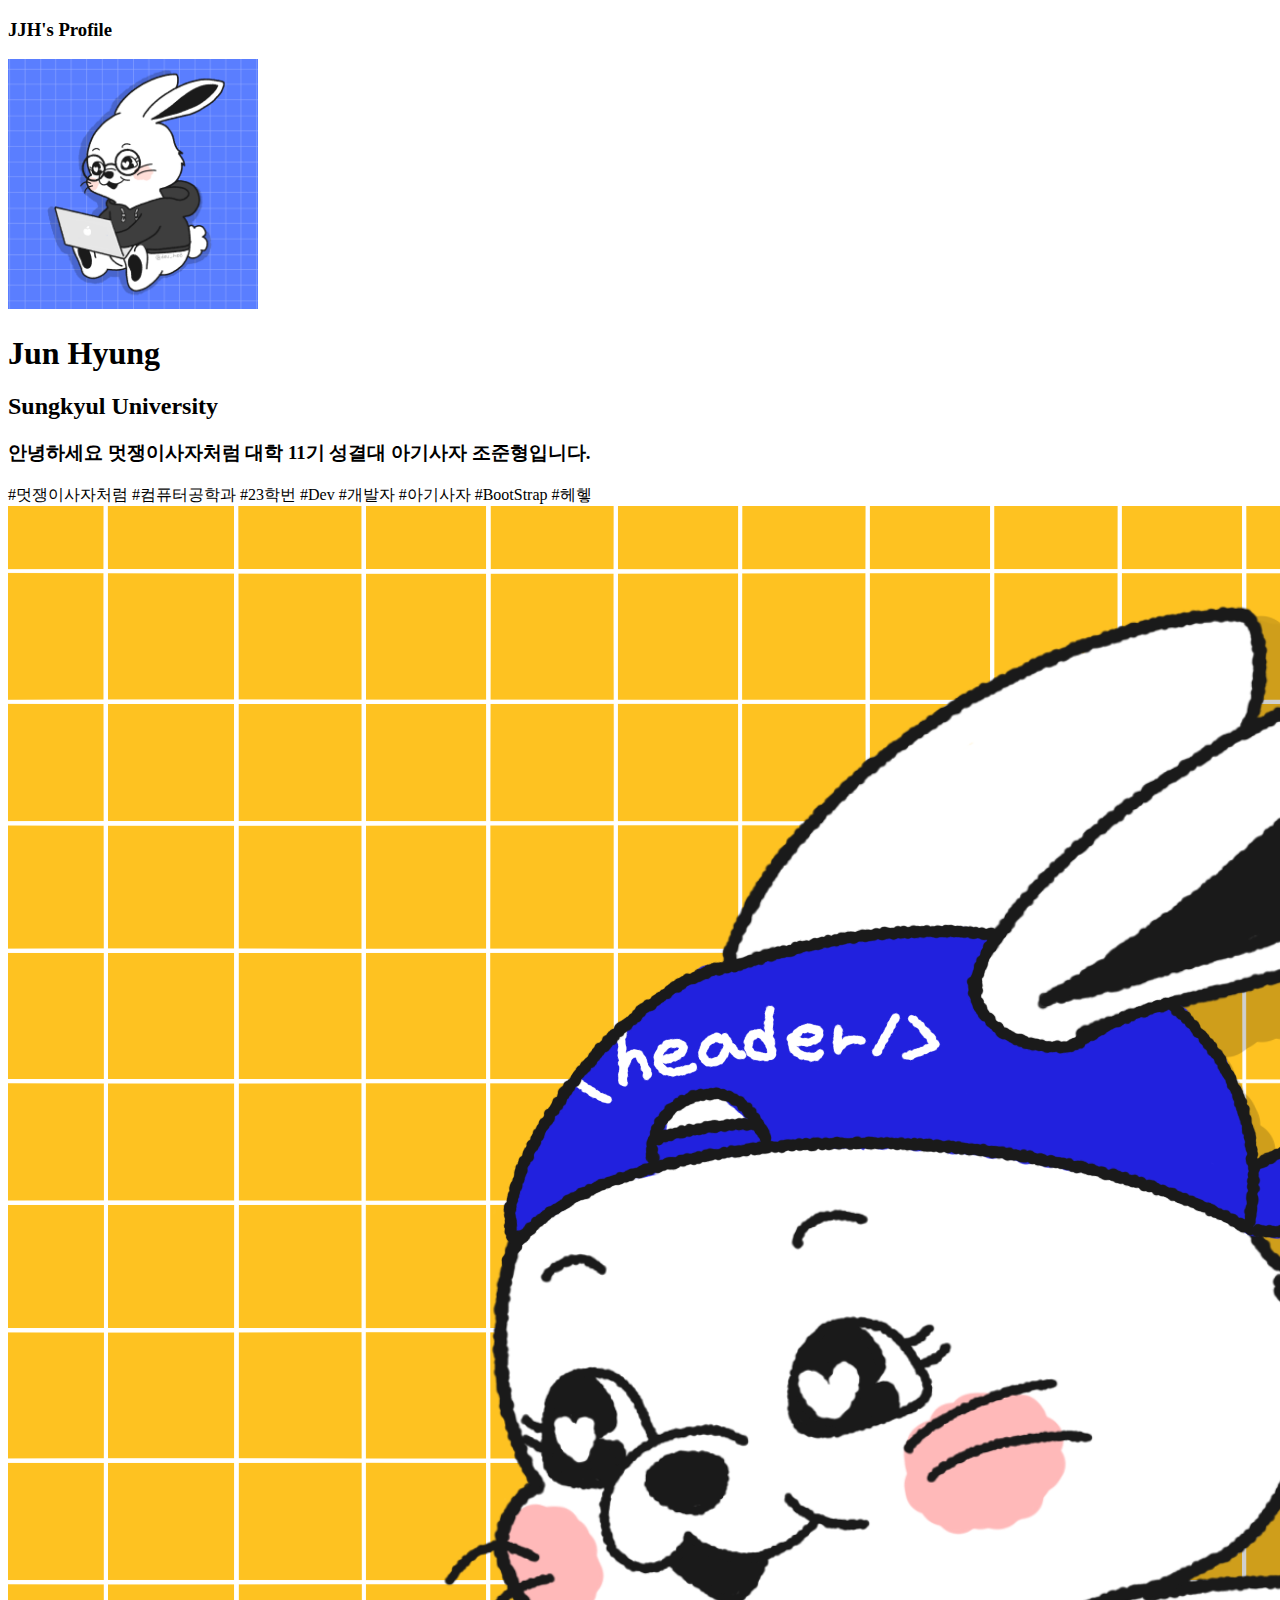
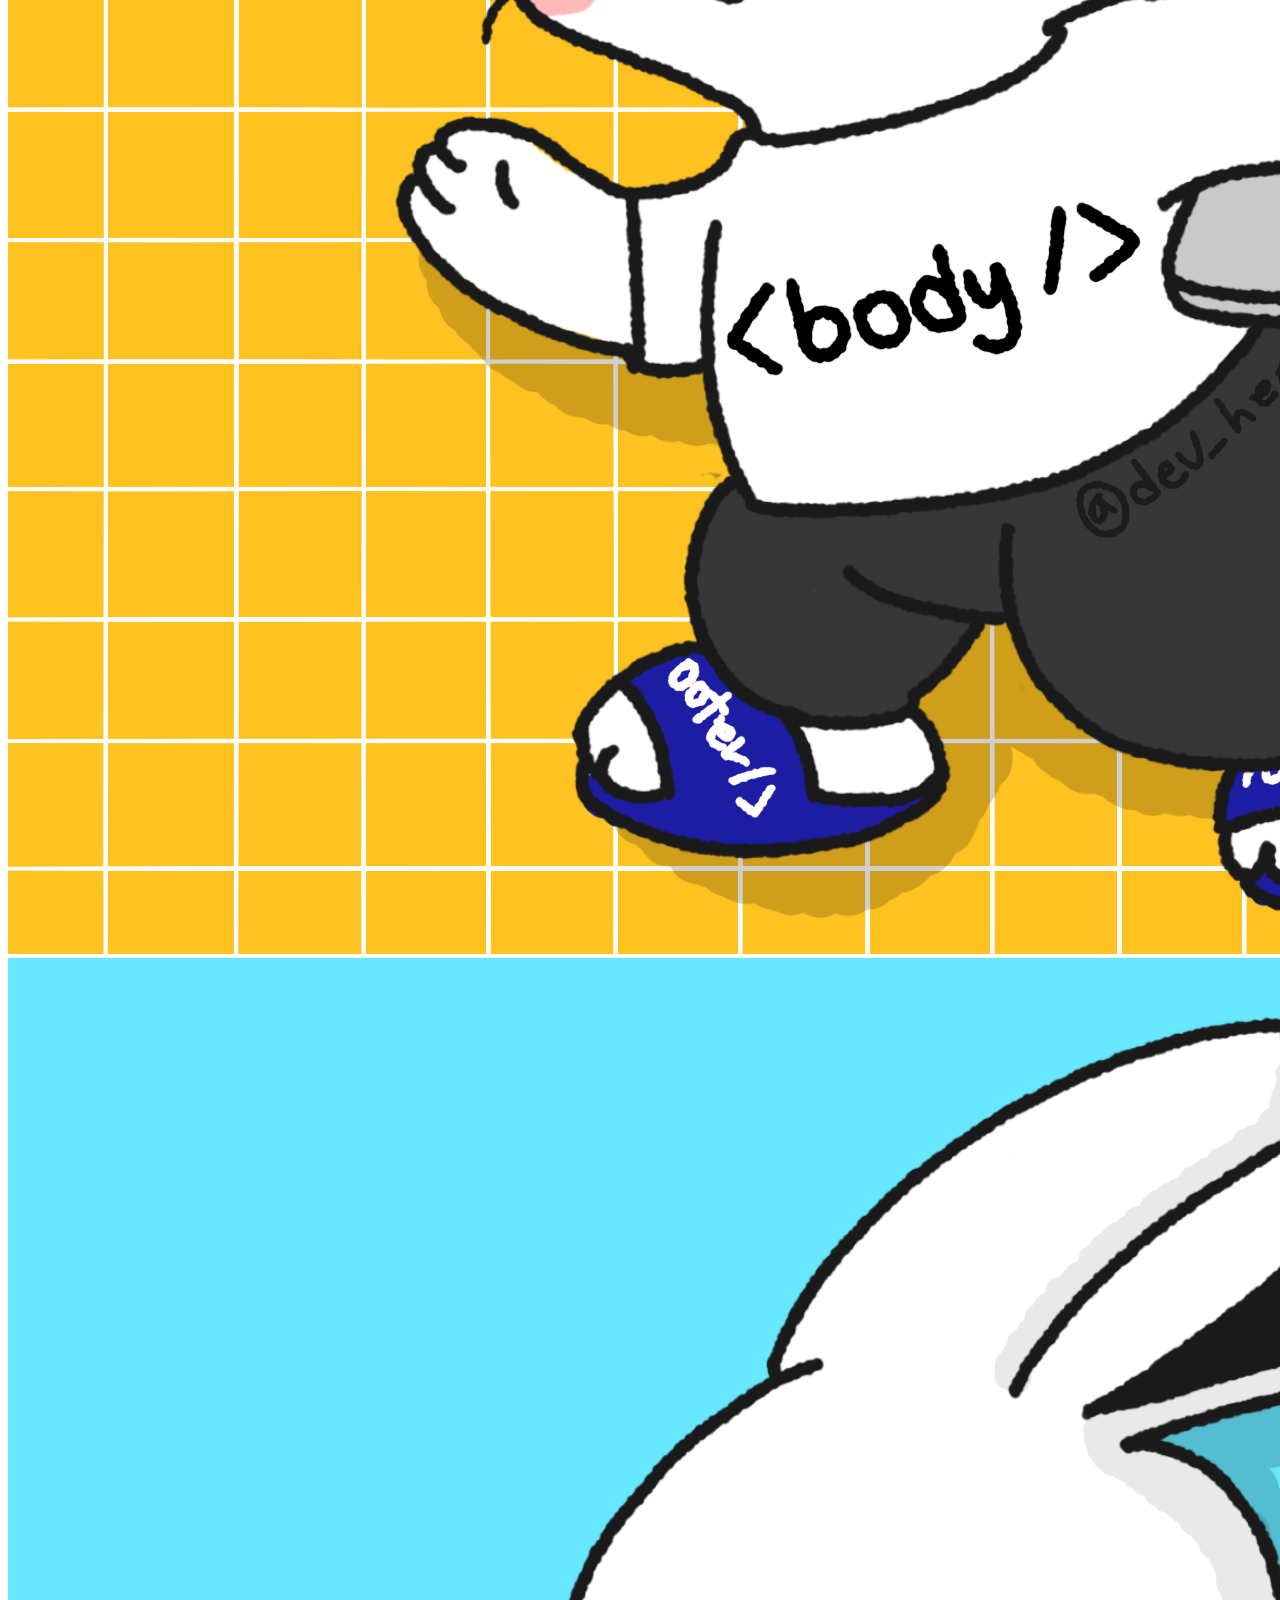
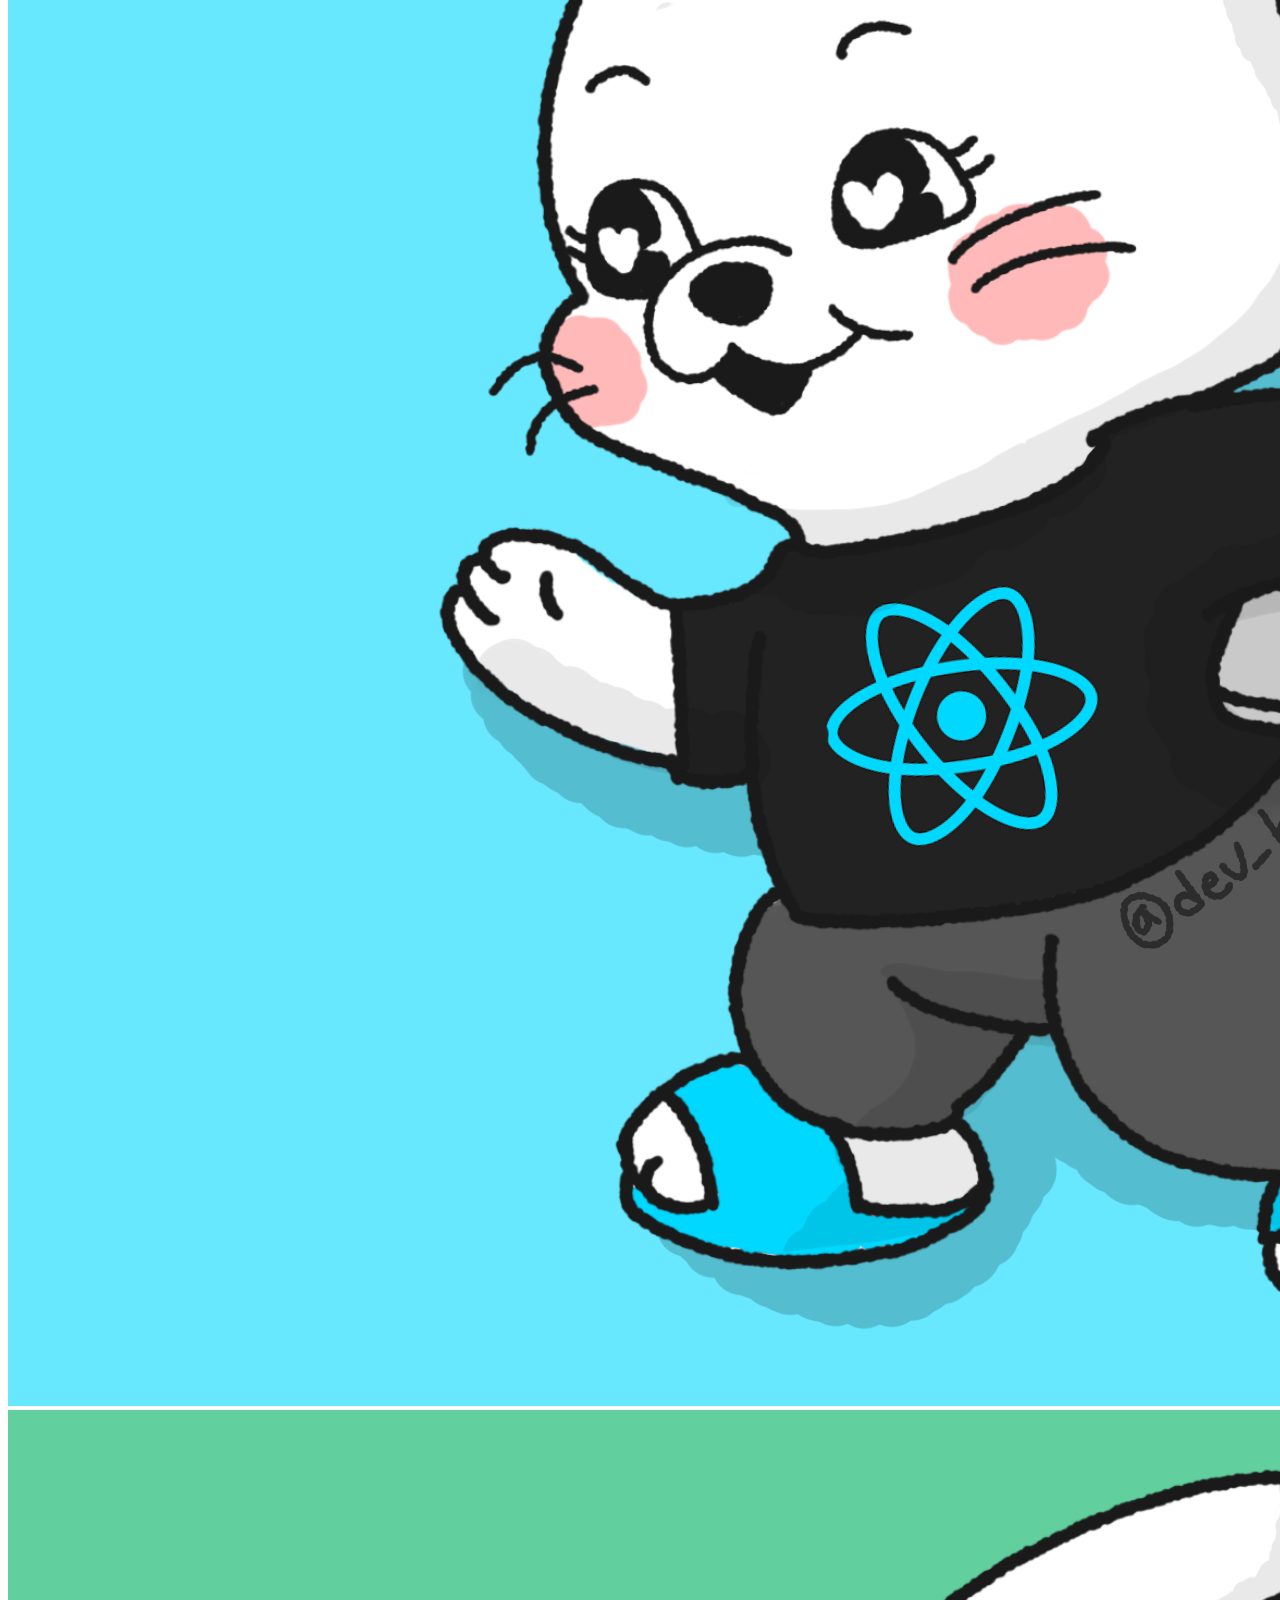
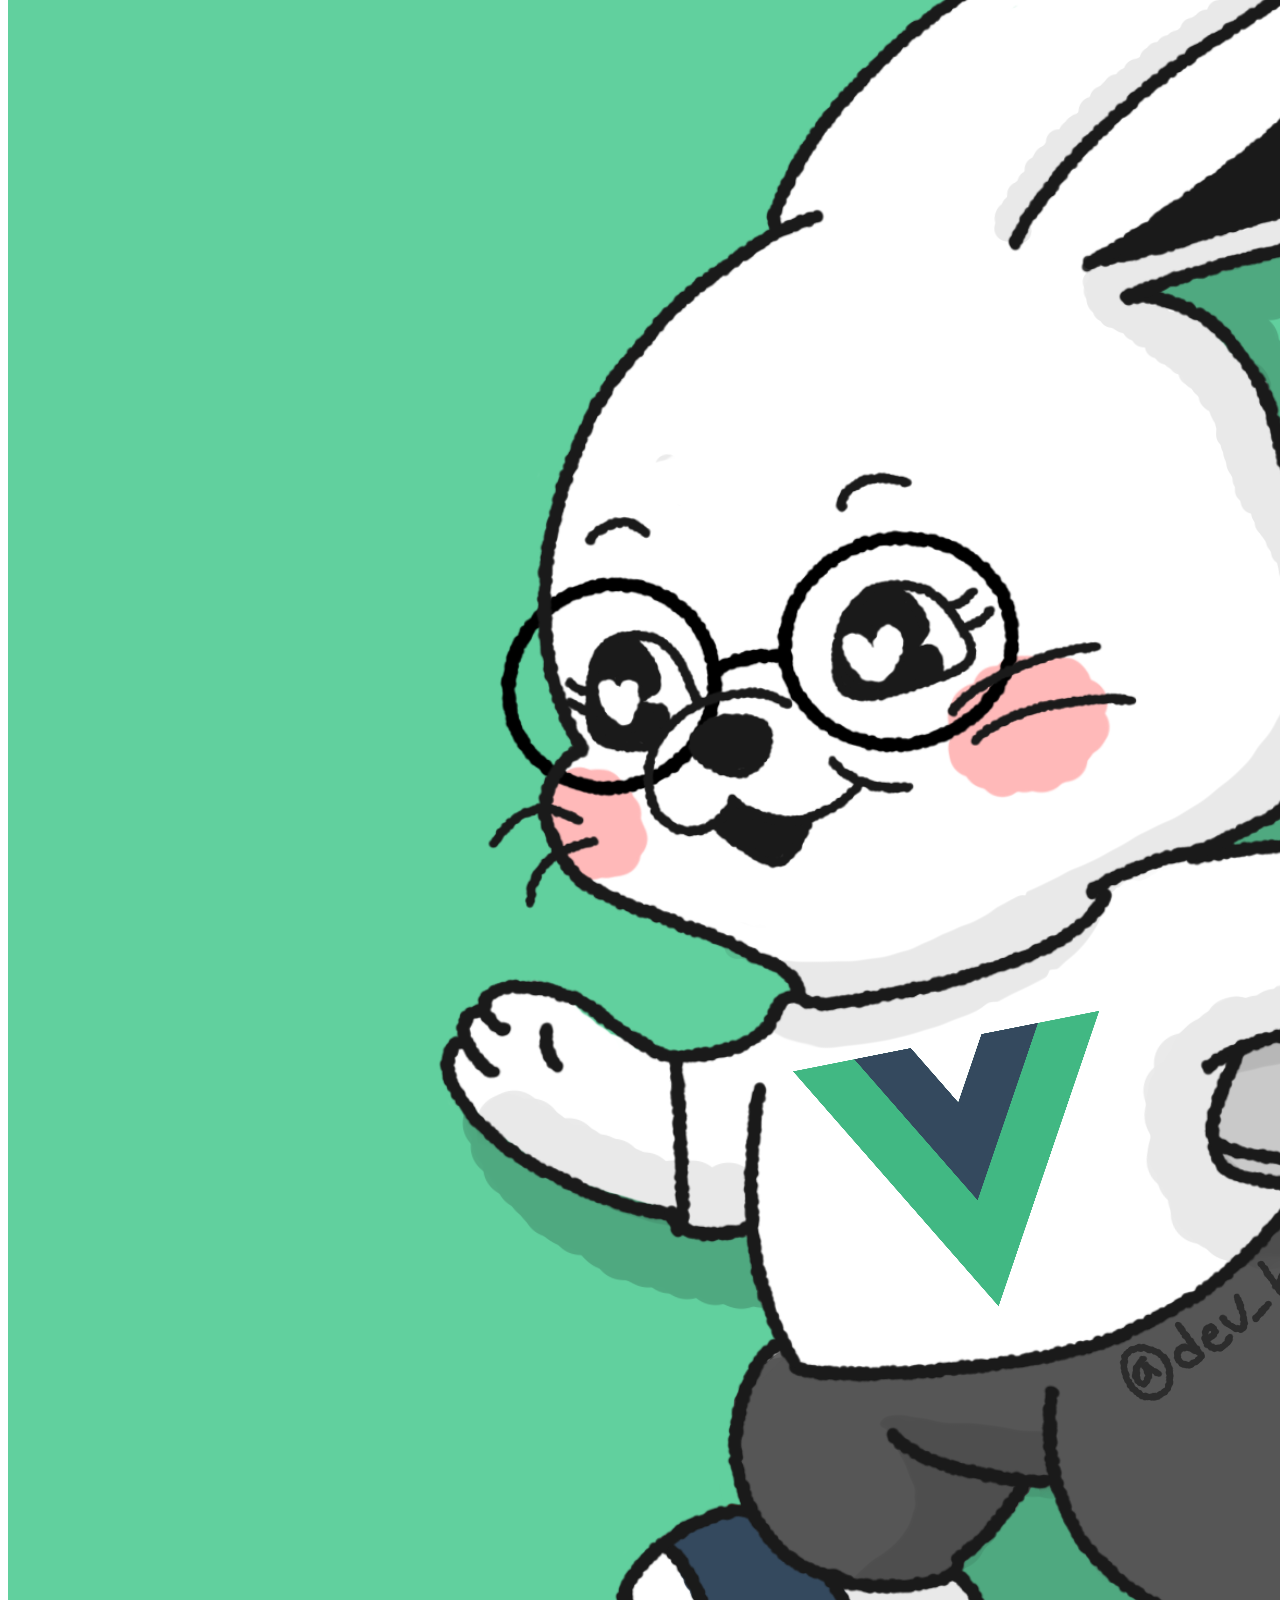
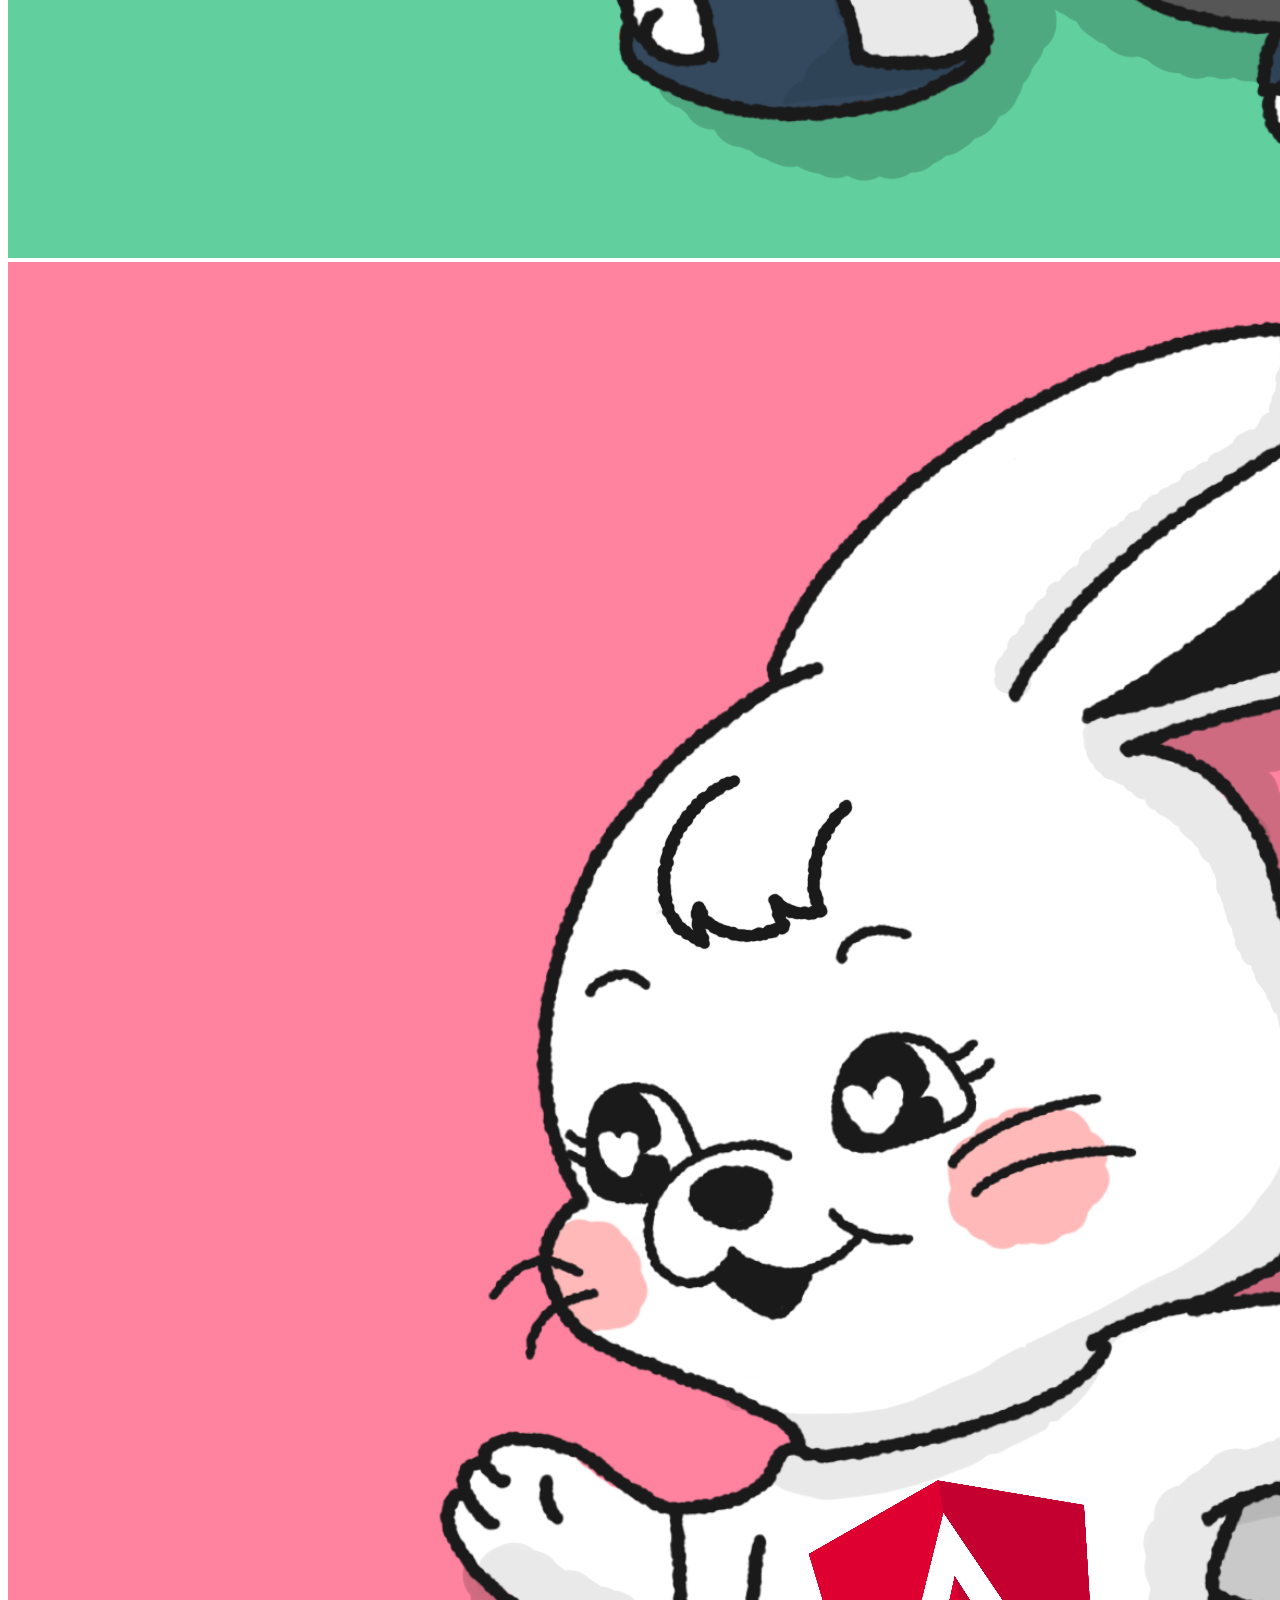
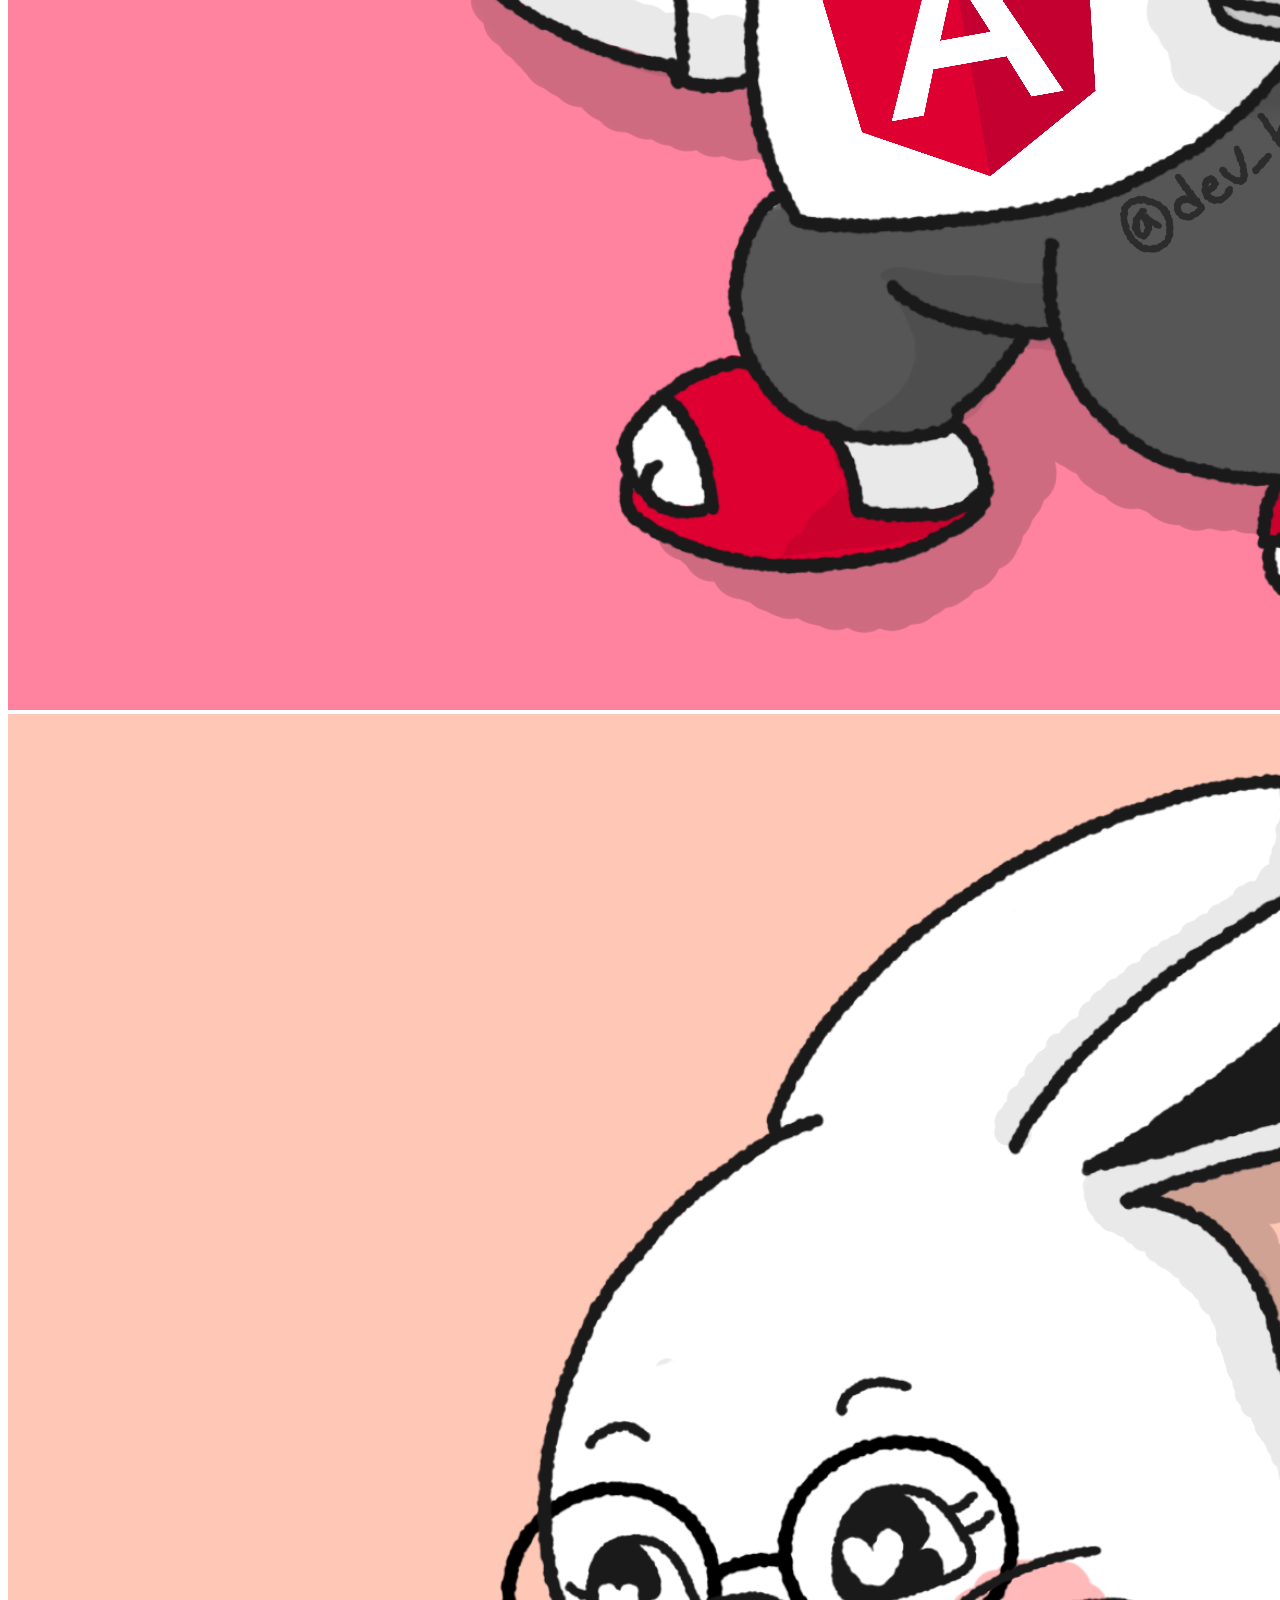
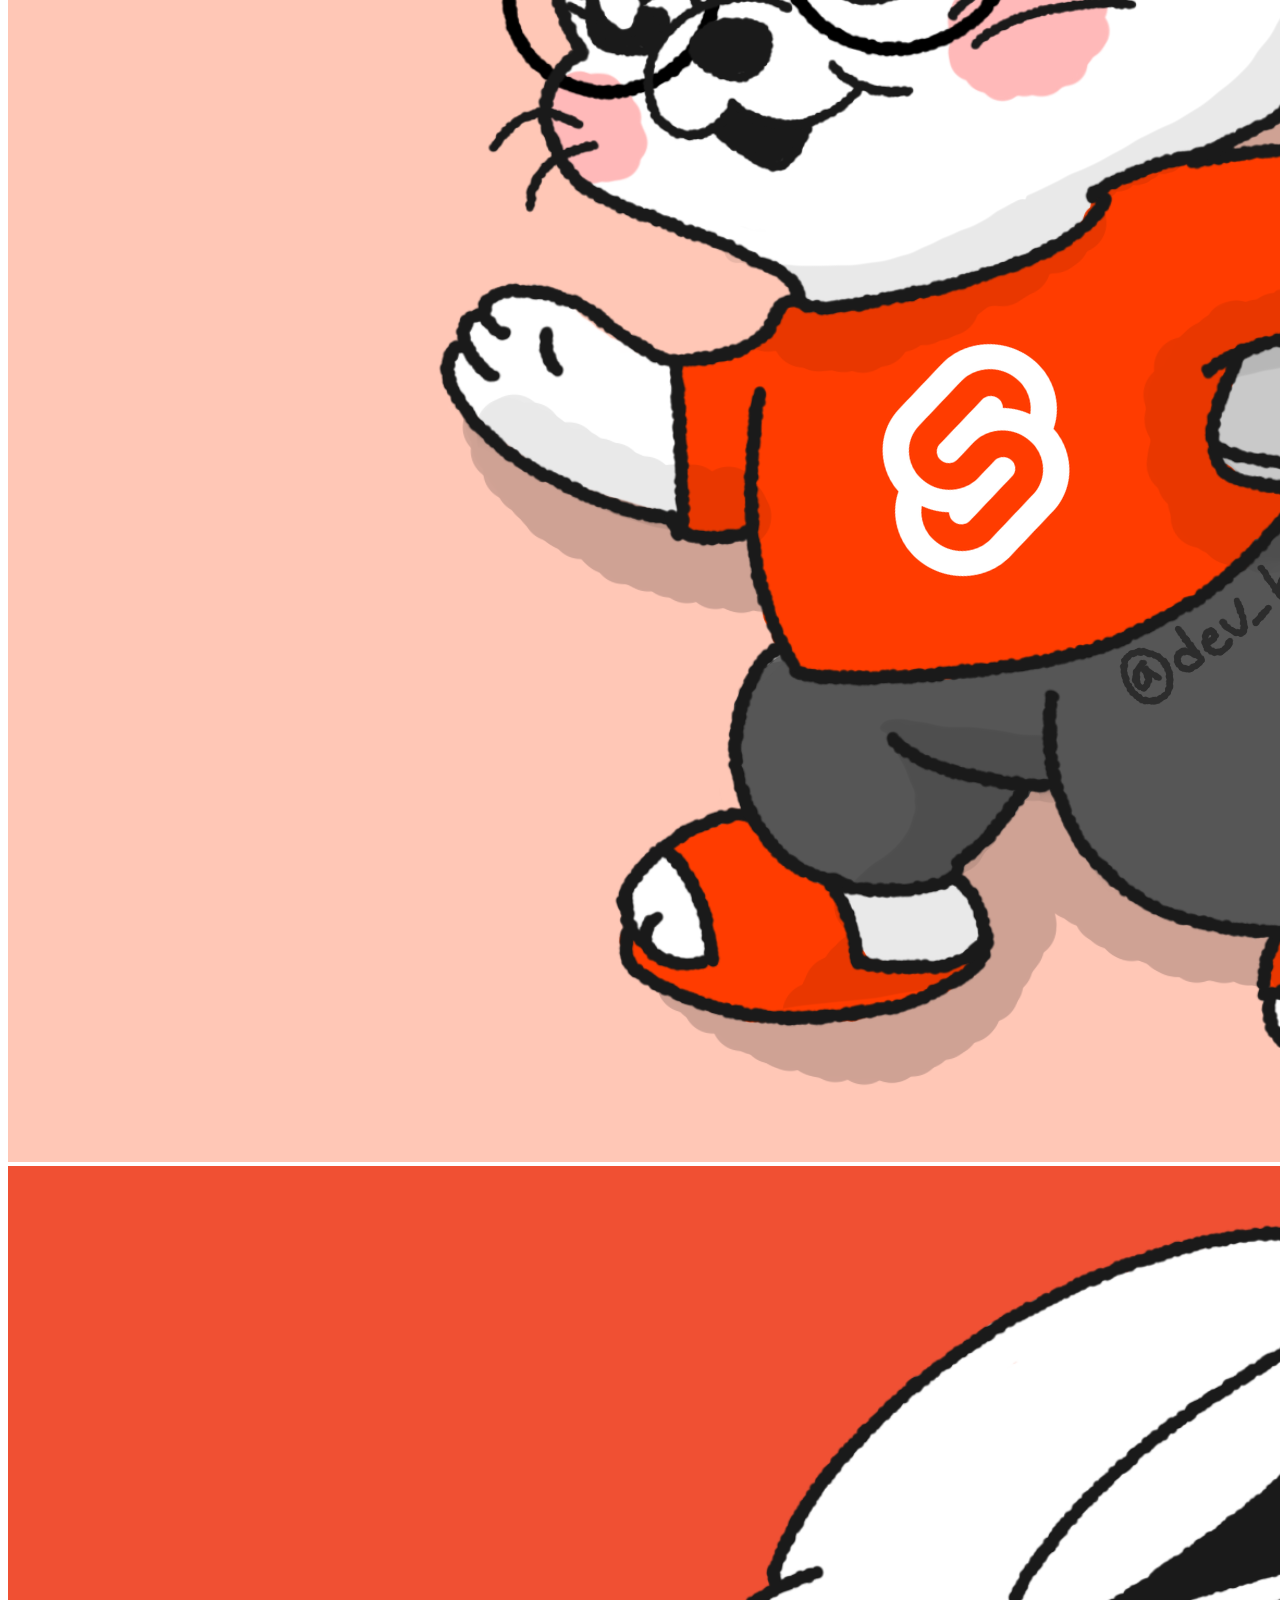
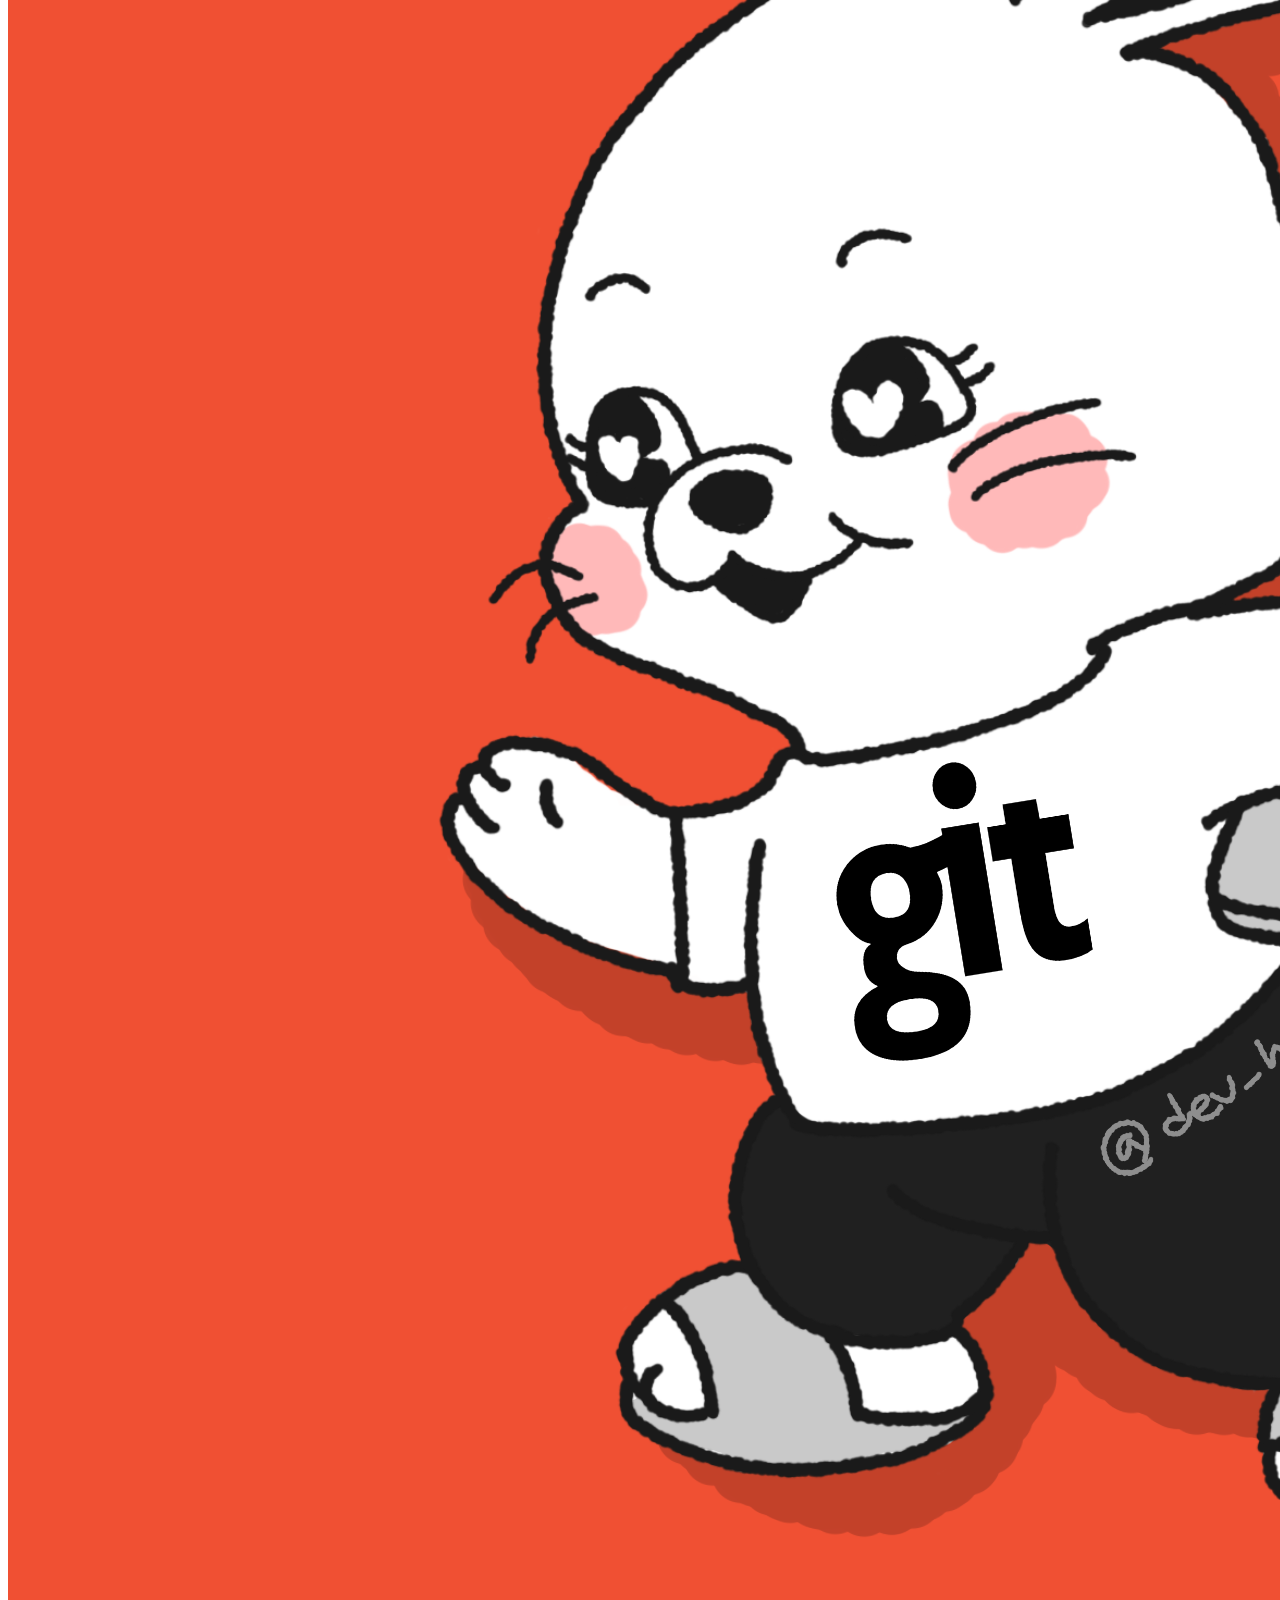
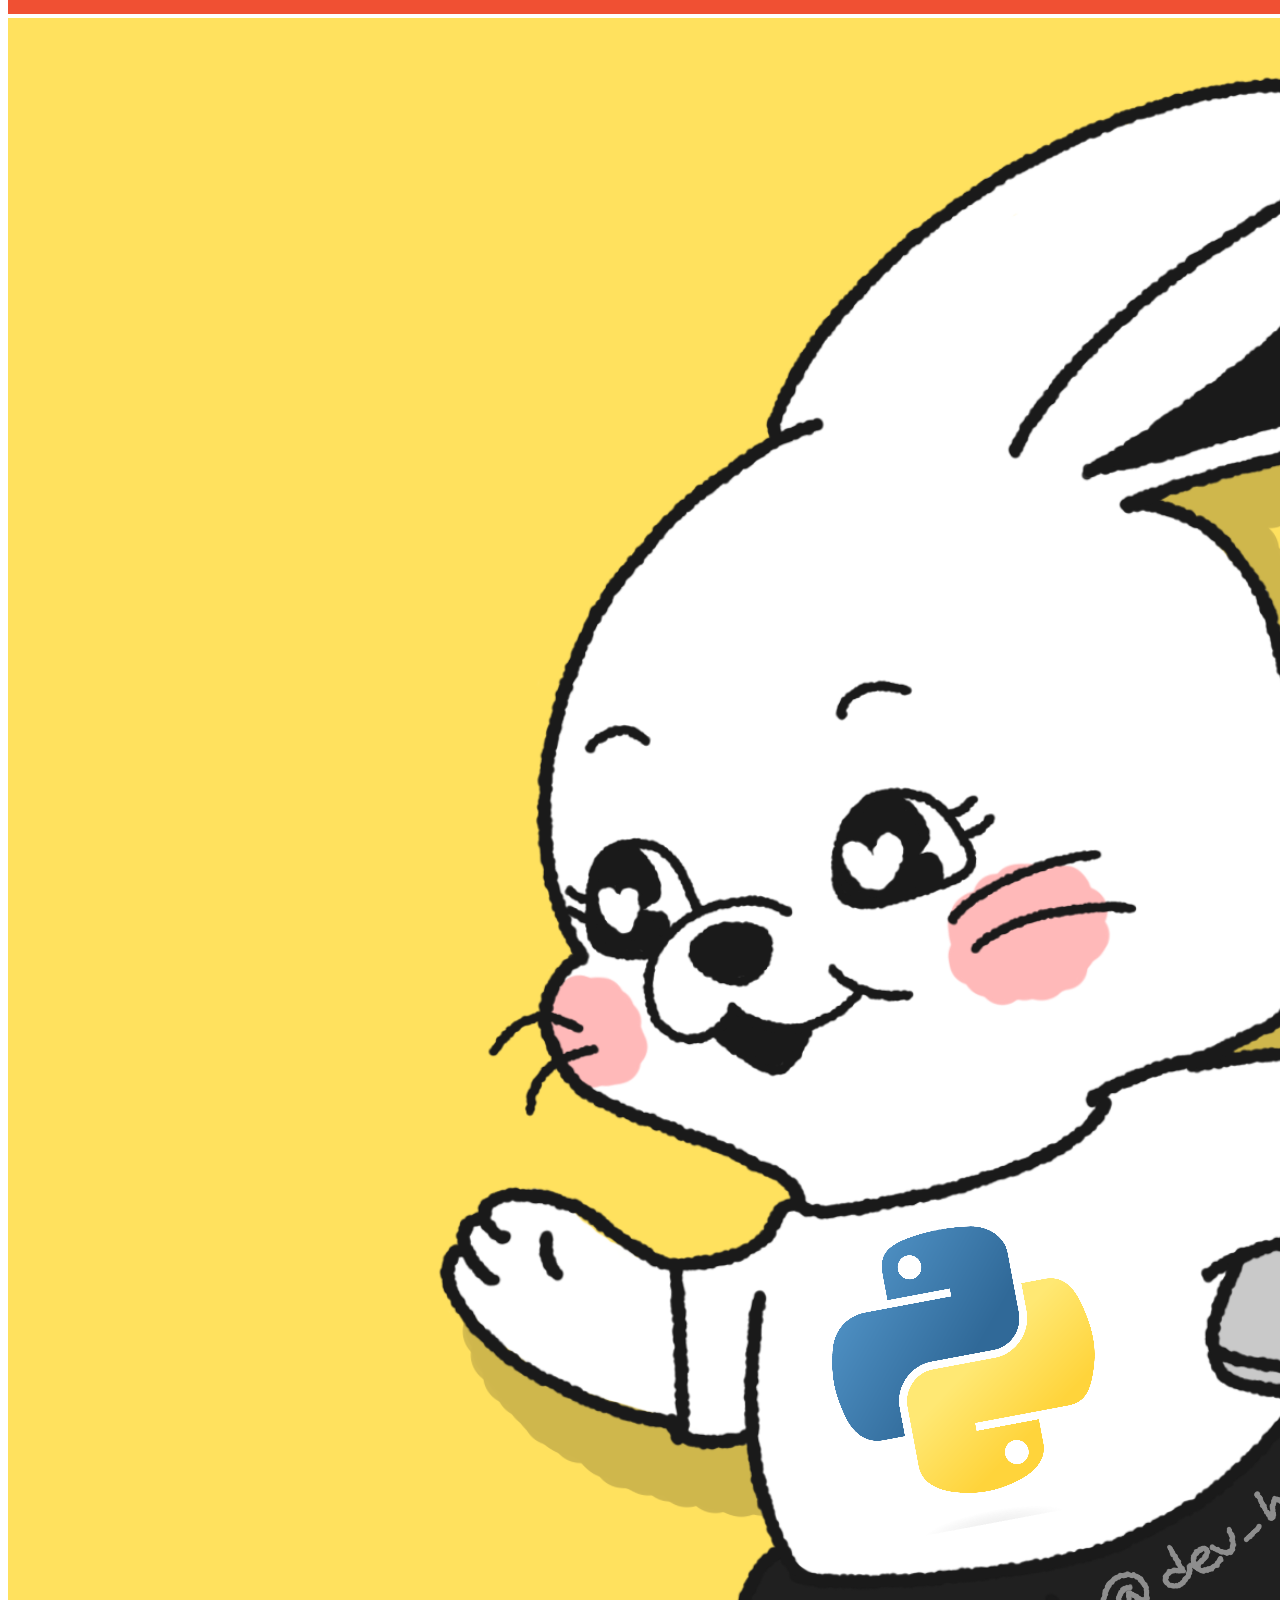
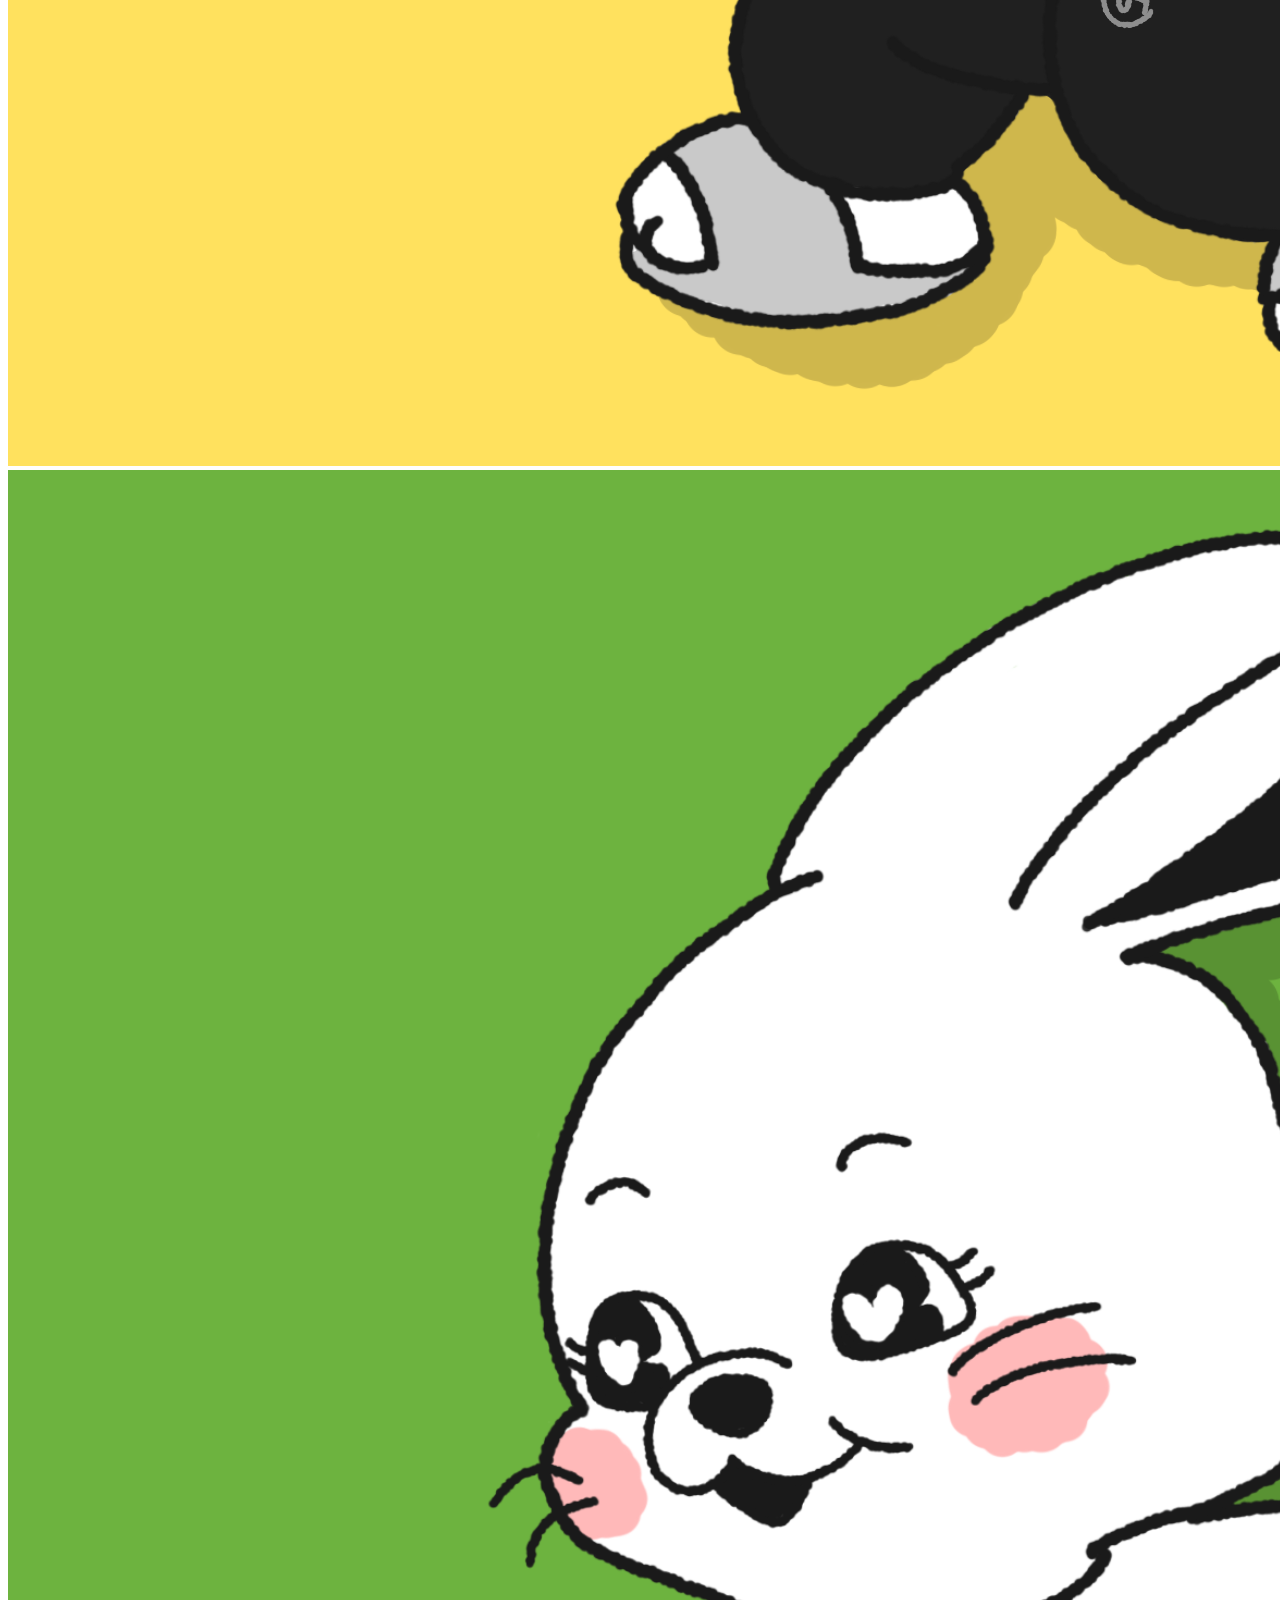
==== bootstrap/index.html @ 39ac821b "2023/05/02 멋사 내용 수정" ====
<!doctype html>
<html lang="ko">
  <head>
    <meta charset="utf-8">
    <meta name="viewport" content="width=device-width, initial-scale=1">
    <title>JJH's Profile</title>
    <link href="https://cdn.jsdelivr.net/npm/bootstrap@5.3.0-alpha3/dist/css/bootstrap.min.css" rel="stylesheet" integrity="sha384-KK94CHFLLe+nY2dmCWGMq91rCGa5gtU4mk92HdvYe+M/SXH301p5ILy+dN9+nJOZ" crossorigin="anonymous">
    <link rel="stylesheet" href="https://cdn.jsdelivr.net/npm/bootstrap-icons@1.10.5/font/bootstrap-icons.css">
</head>
  <body class="bg-dark">
    <script src="https://cdn.jsdelivr.net/npm/bootstrap@5.3.0-alpha3/dist/js/bootstrap.bundle.min.js" integrity="sha384-ENjdO4Dr2bkBIFxQpeoTz1HIcje39Wm4jDKdf19U8gI4ddQ3GYNS7NTKfAdVQSZe" crossorigin="anonymous"></script>
    <header>
        <h3 class="bg-dark-subtle text-white fw-bold text-center py-2 mb-0">JJH's Profile</h3>
    </header>
    <section class="bg-dark py-3 border border-2 text-white">
        <div class="container">
            <div class="d-inline-block">
                <img src="./img/Dev_jeans.png" alt="Profile image" class="rounded-circle" height="250">
            </div>
            <div class="d-inline-block">
                <h1>Jun Hyung</h1>
                <h2>Sungkyul University</h2>
                <h3>안녕하세요 멋쟁이사자처럼 대학 11기 성결대 아기사자 조준형입니다.</h3>
                <span class="badge text-bg-primary">#멋쟁이사자처럼</span>
                <span class="badge text-bg-secondary">#컴퓨터공학과</span>
                <span class="badge text-bg-success">#23학번</span>
                <span class="badge text-bg-danger">#Dev</span>
                <span class="badge text-bg-warning">#개발자</span>
                <span class="badge text-bg-info">#아기사자</span>
                <span class="badge text-bg-light">#BootStrap</span>
                <span class="badge text-bg-dark">#헤헿</span>
            </div>
        </div>
    </section>
    <section class="bg-dark container">
        <div class="row text-center">
            <div class="col-md-4 col-sm-3 mt-3 d-flex jusify-content-center">
                <a href="https://techit.education" target="_blank"><img src="./img/Dev_jeans01.png" class=" img-fluid" alt="lion with baby lion"></a>
            </div>
            <div class="col-md-4 col-sm-3 mt-3 d-flex jusify-content-center">
                <a href="https://techit.education" target="_blank"><img src="./img/Dev_jeans02.png" class=" img-fluid" alt="lion with baby lion"></a>
            </div>
            <div class="col-md-4 col-sm-3 mt-3 d-flex jusify-content-center">
                <a href="https://techit.education" target="_blank"><img src="./img/Dev_jeans03.png" class=" img-fluid" alt="lion with baby lion"></a>
            </div>
            <div class="col-md-4 col-sm-3 mt-3 d-flex jusify-content-center">
                <a href="https://techit.education" target="_blank"><img src="./img/Dev_jeans04.png" class=" img-fluid" alt="lion with baby lion"></a>
            </div>
            <div class="col-md-4 col-sm-3 mt-3 d-flex jusify-content-center">
                <a href="https://techit.education" target="_blank"><img src="./img/Dev_jeans05.png" class=" img-fluid" alt="lion with baby lion"></a>
            </div>
            <div class="col-md-4 col-sm-3 mt-3 d-flex jusify-content-center">
                <a href="https://techit.education" target="_blank"><img src="./img/Dev_jeans06.png" class=" img-fluid" alt="lion with baby lion"></a>
            </div>
            <div class="col-md-4 col-sm-3 mt-3 d-flex jusify-content-center">
                <a href="https://techit.education" target="_blank"><img src="./img/Dev_jeans07.png" class=" img-fluid" alt="lion with baby lion"></a>
            </div>
            <div class="col-md-4 col-sm-3 mt-3 d-flex jusify-content-center">
                <a href="https://techit.education" target="_blank"><img src="./img/Dev_jeans08.png" class=" img-fluid" alt="lion with baby lion"></a>
            </div>
            <div class="col-md-4 col-sm-3 mt-3 d-flex jusify-content-center">
                <a href="https://techit.education" target="_blank"><img src="./img/Dev_jeans09.png" class=" img-fluid" alt="lion with baby lion"></a>
            </div>
        <div>
    </section>
    <footer class="bg-dark-subtle text-white text-center">
        <h1>contact me!</h1>
        <h3><i class="bi bi-envelope-at-fill"></i>junhyung@likelion.org</h3>
    </footer>
 </body>
</html>
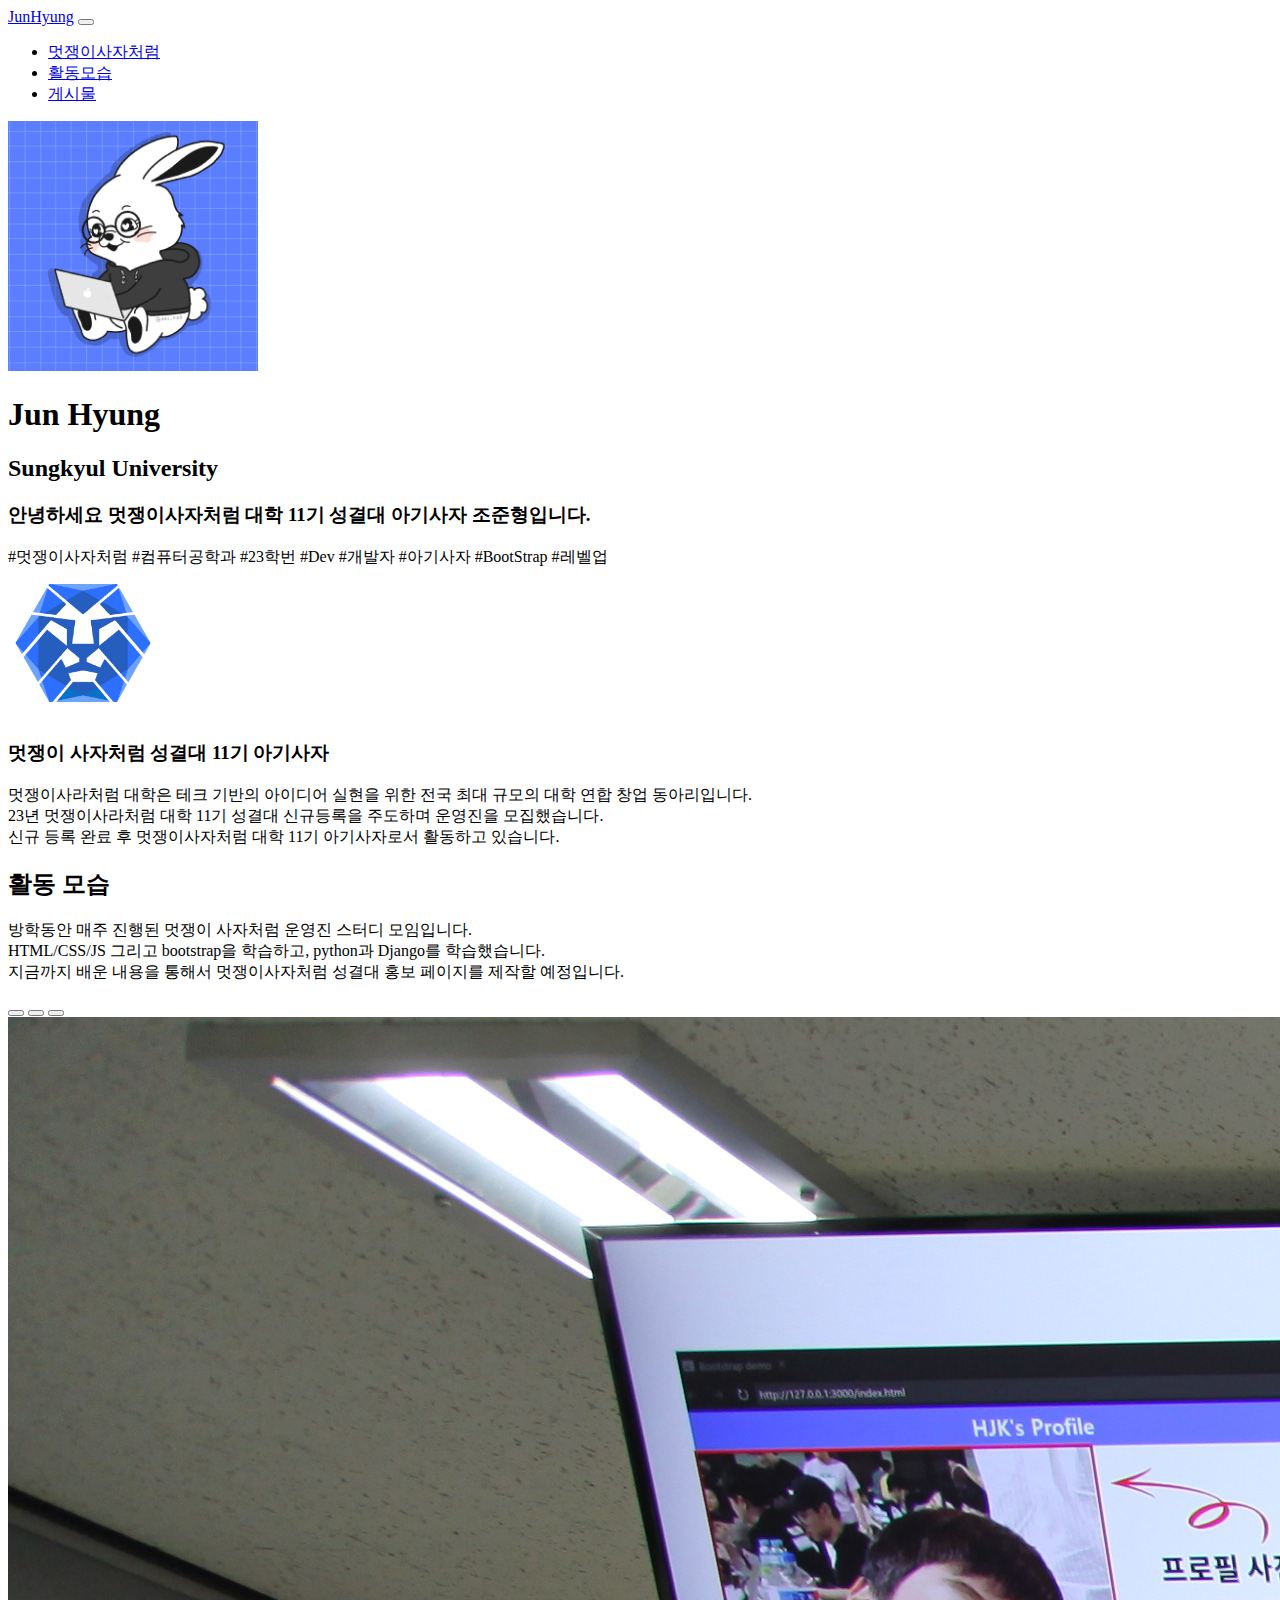
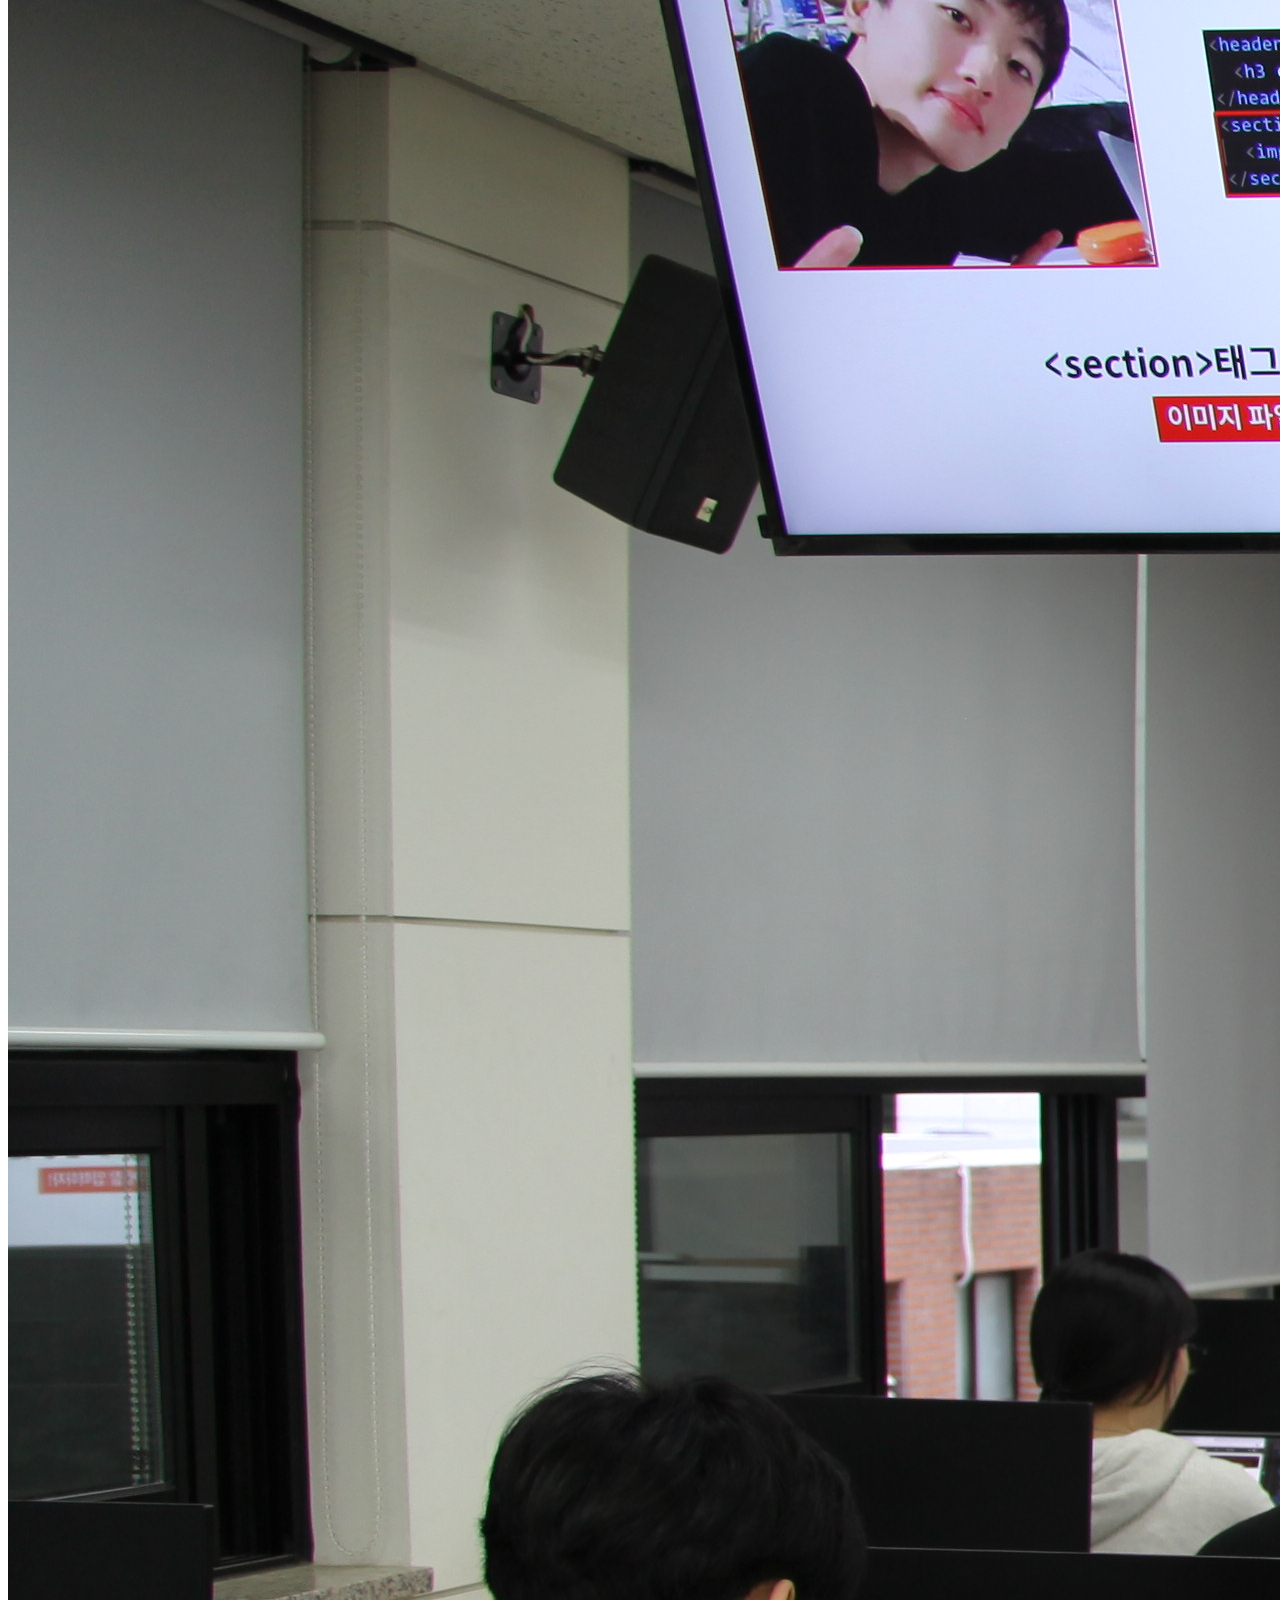
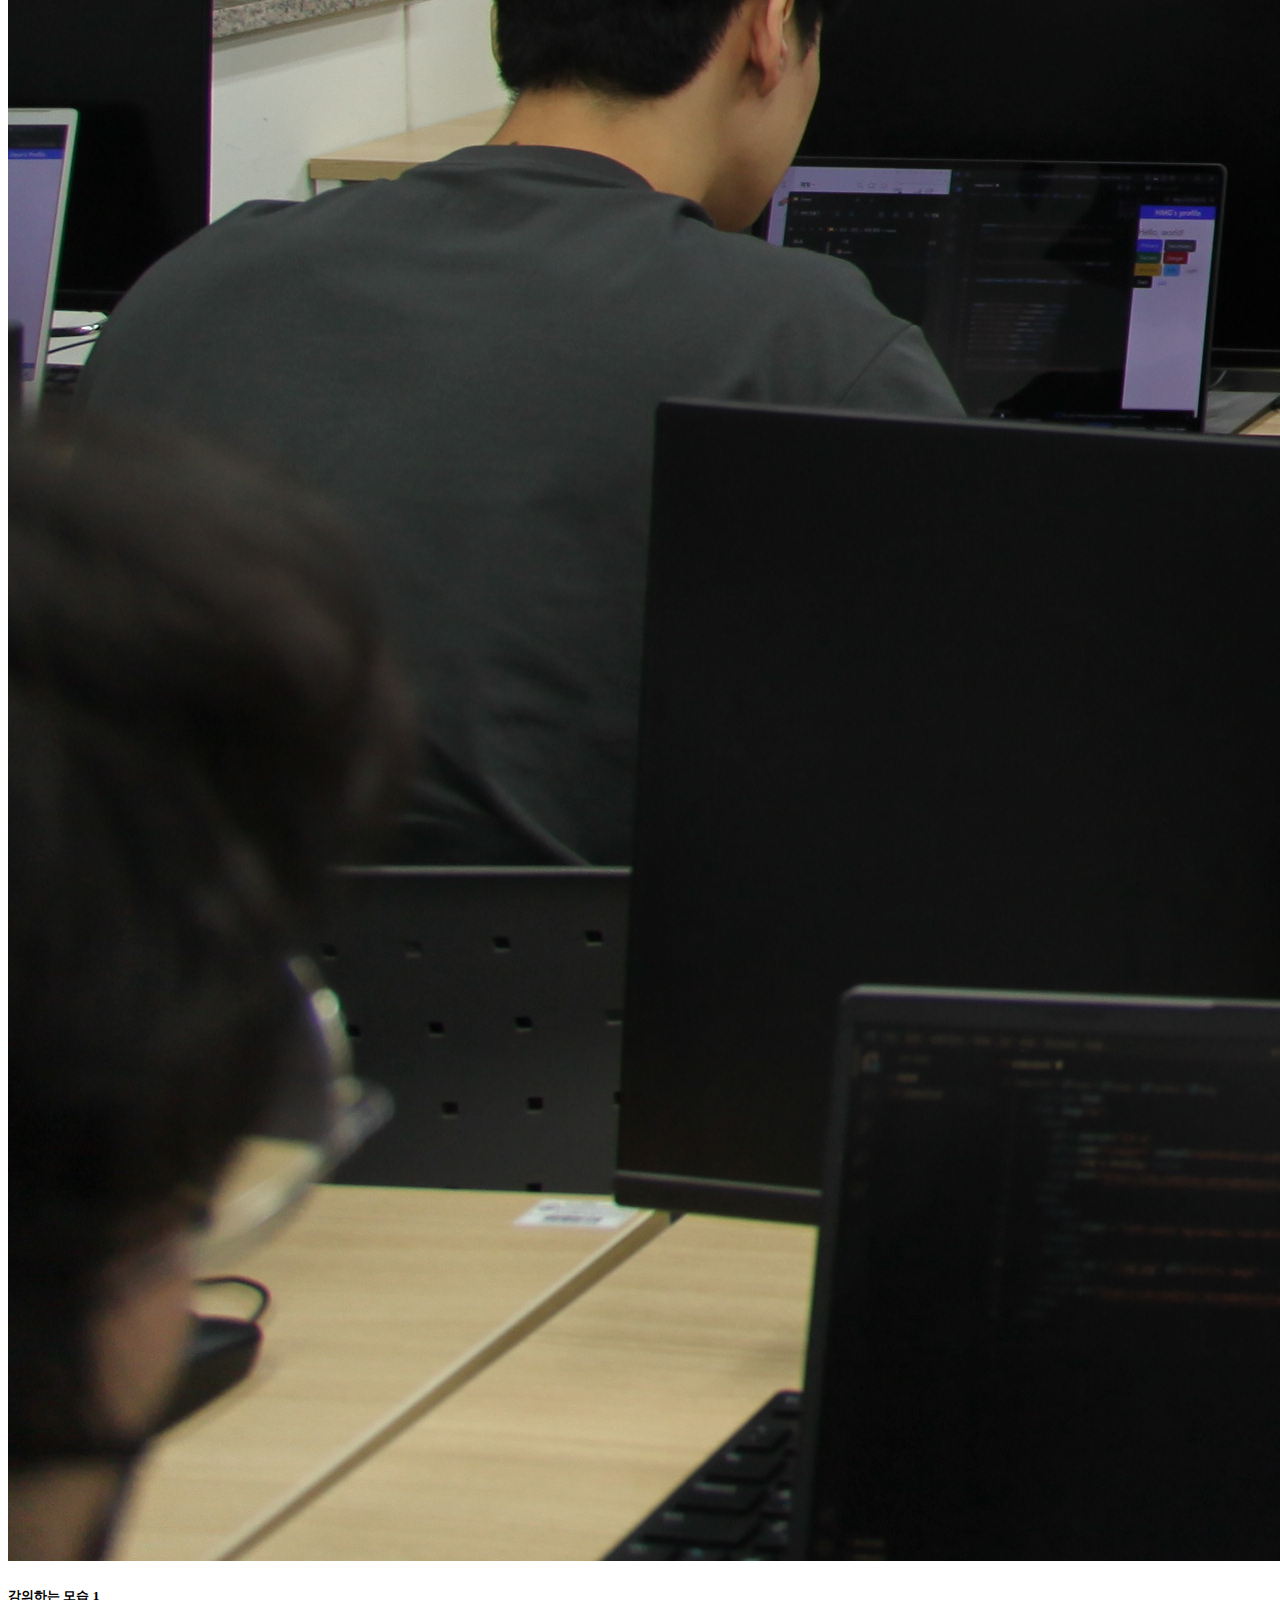
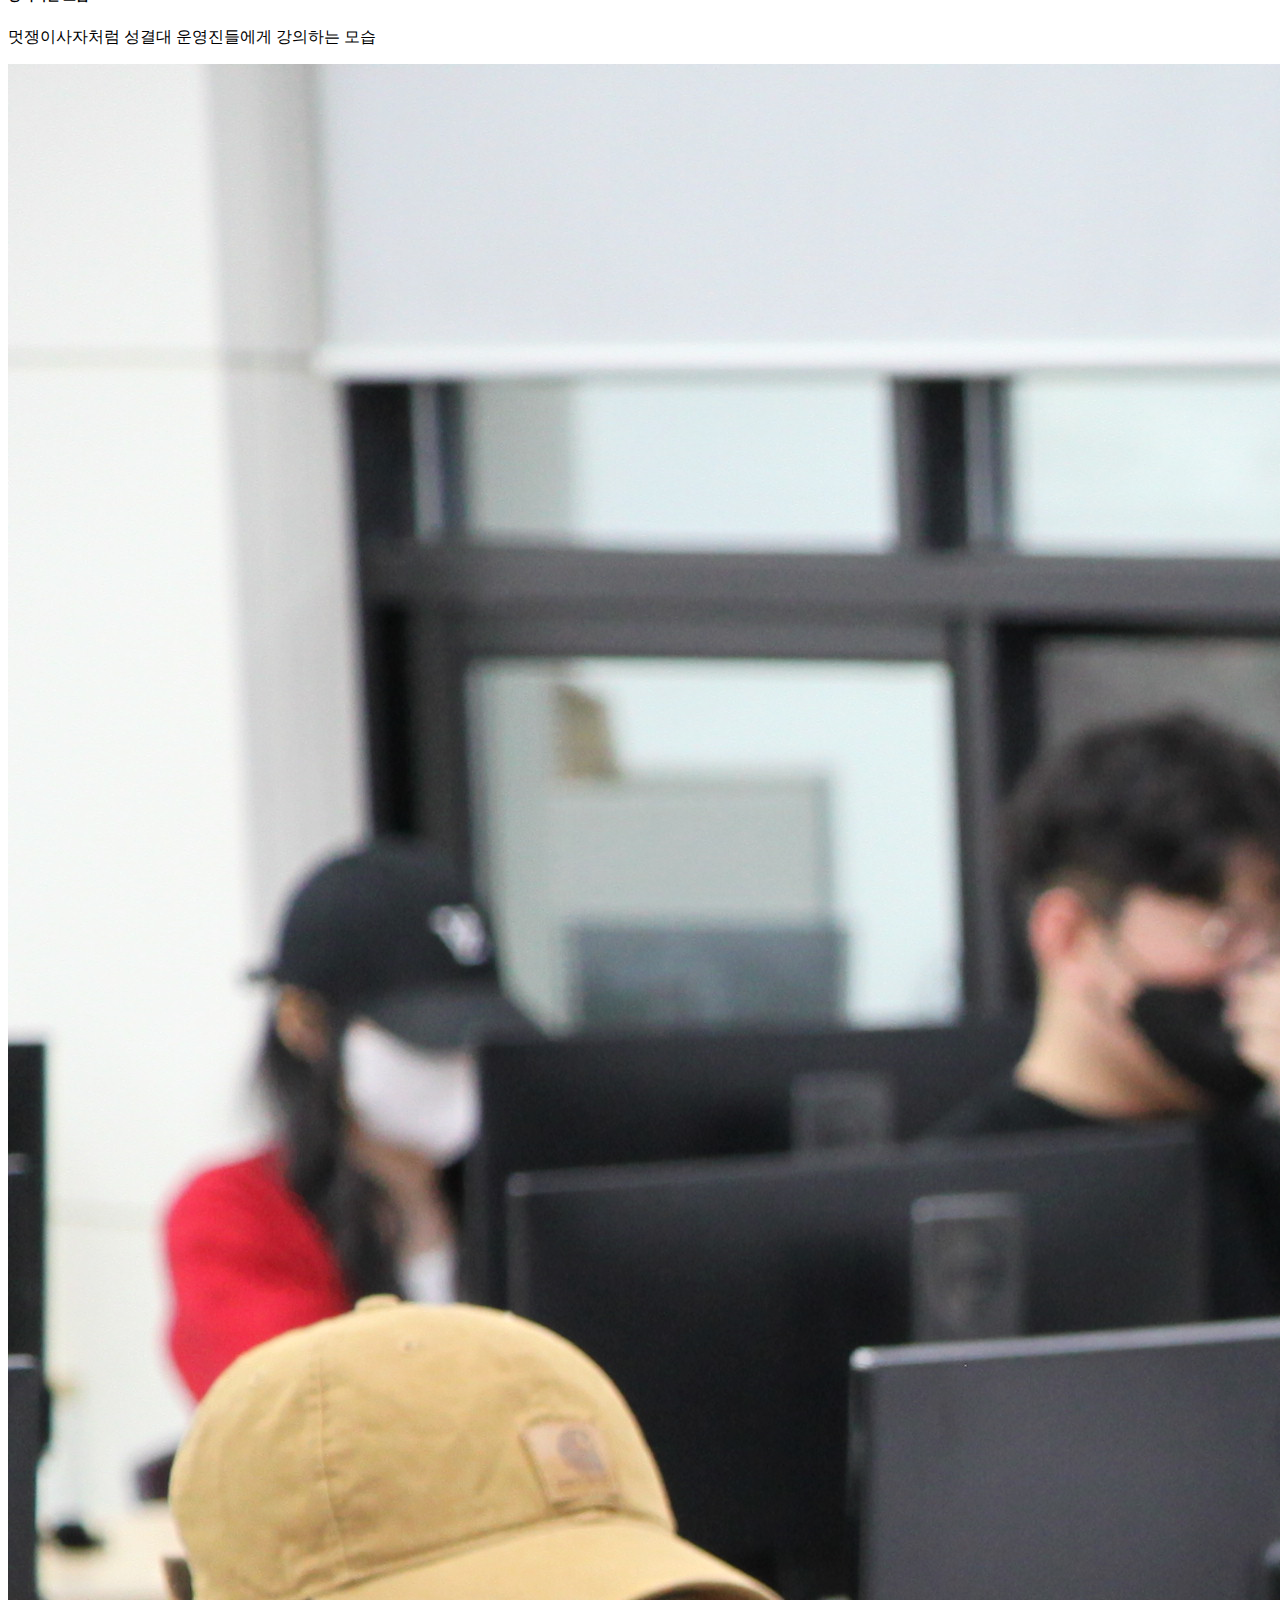
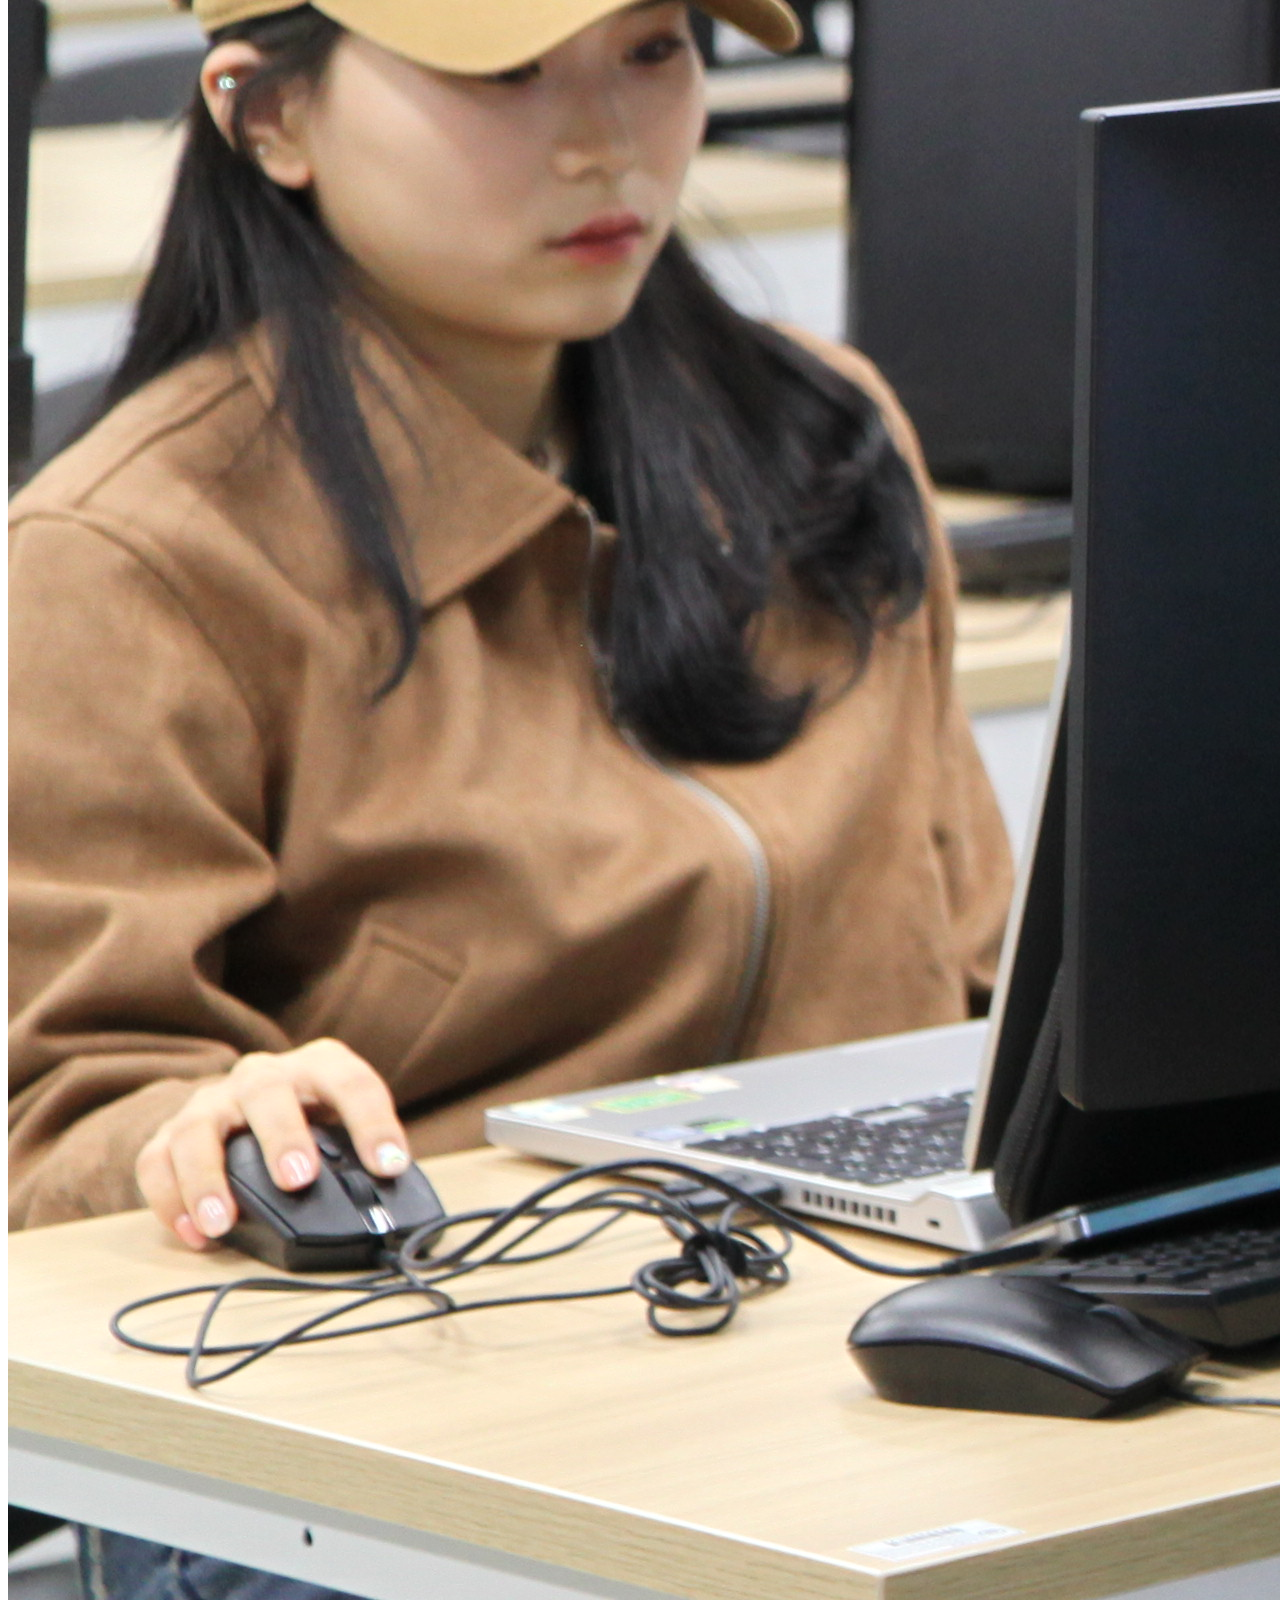
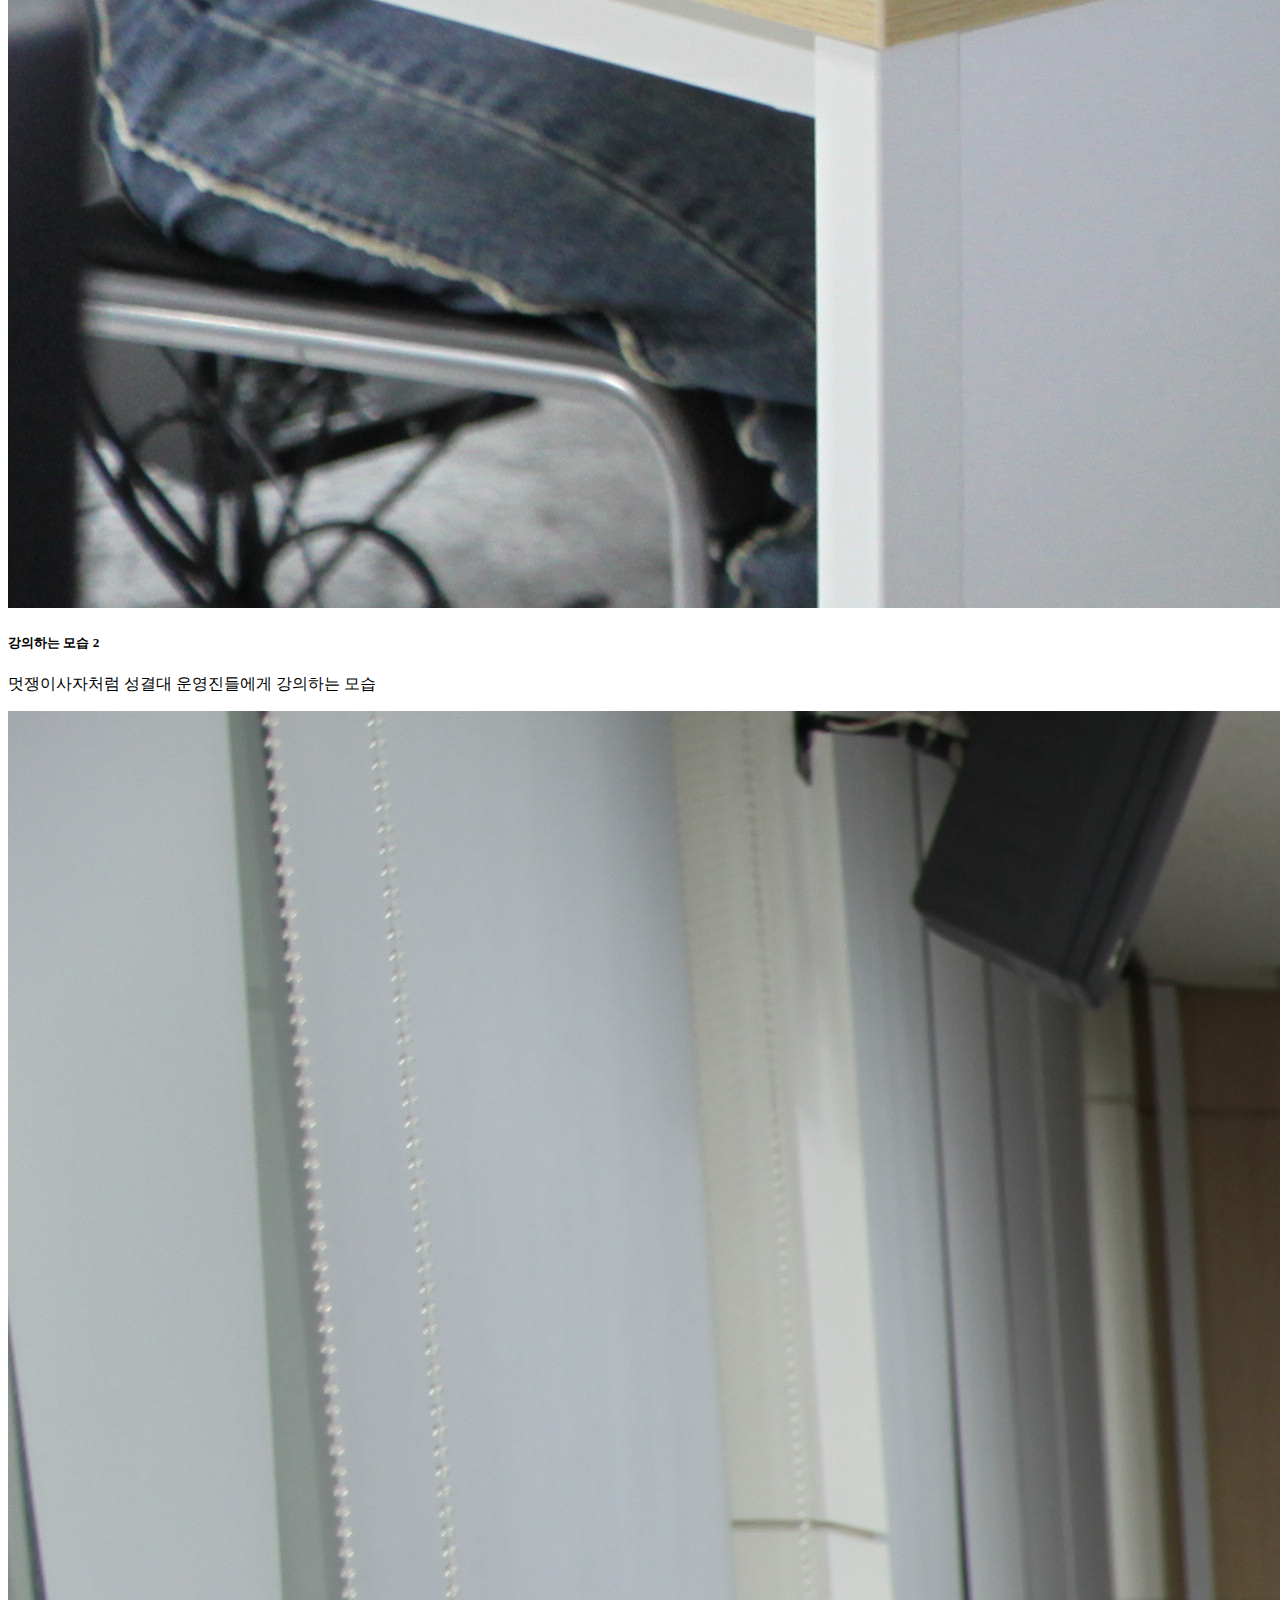
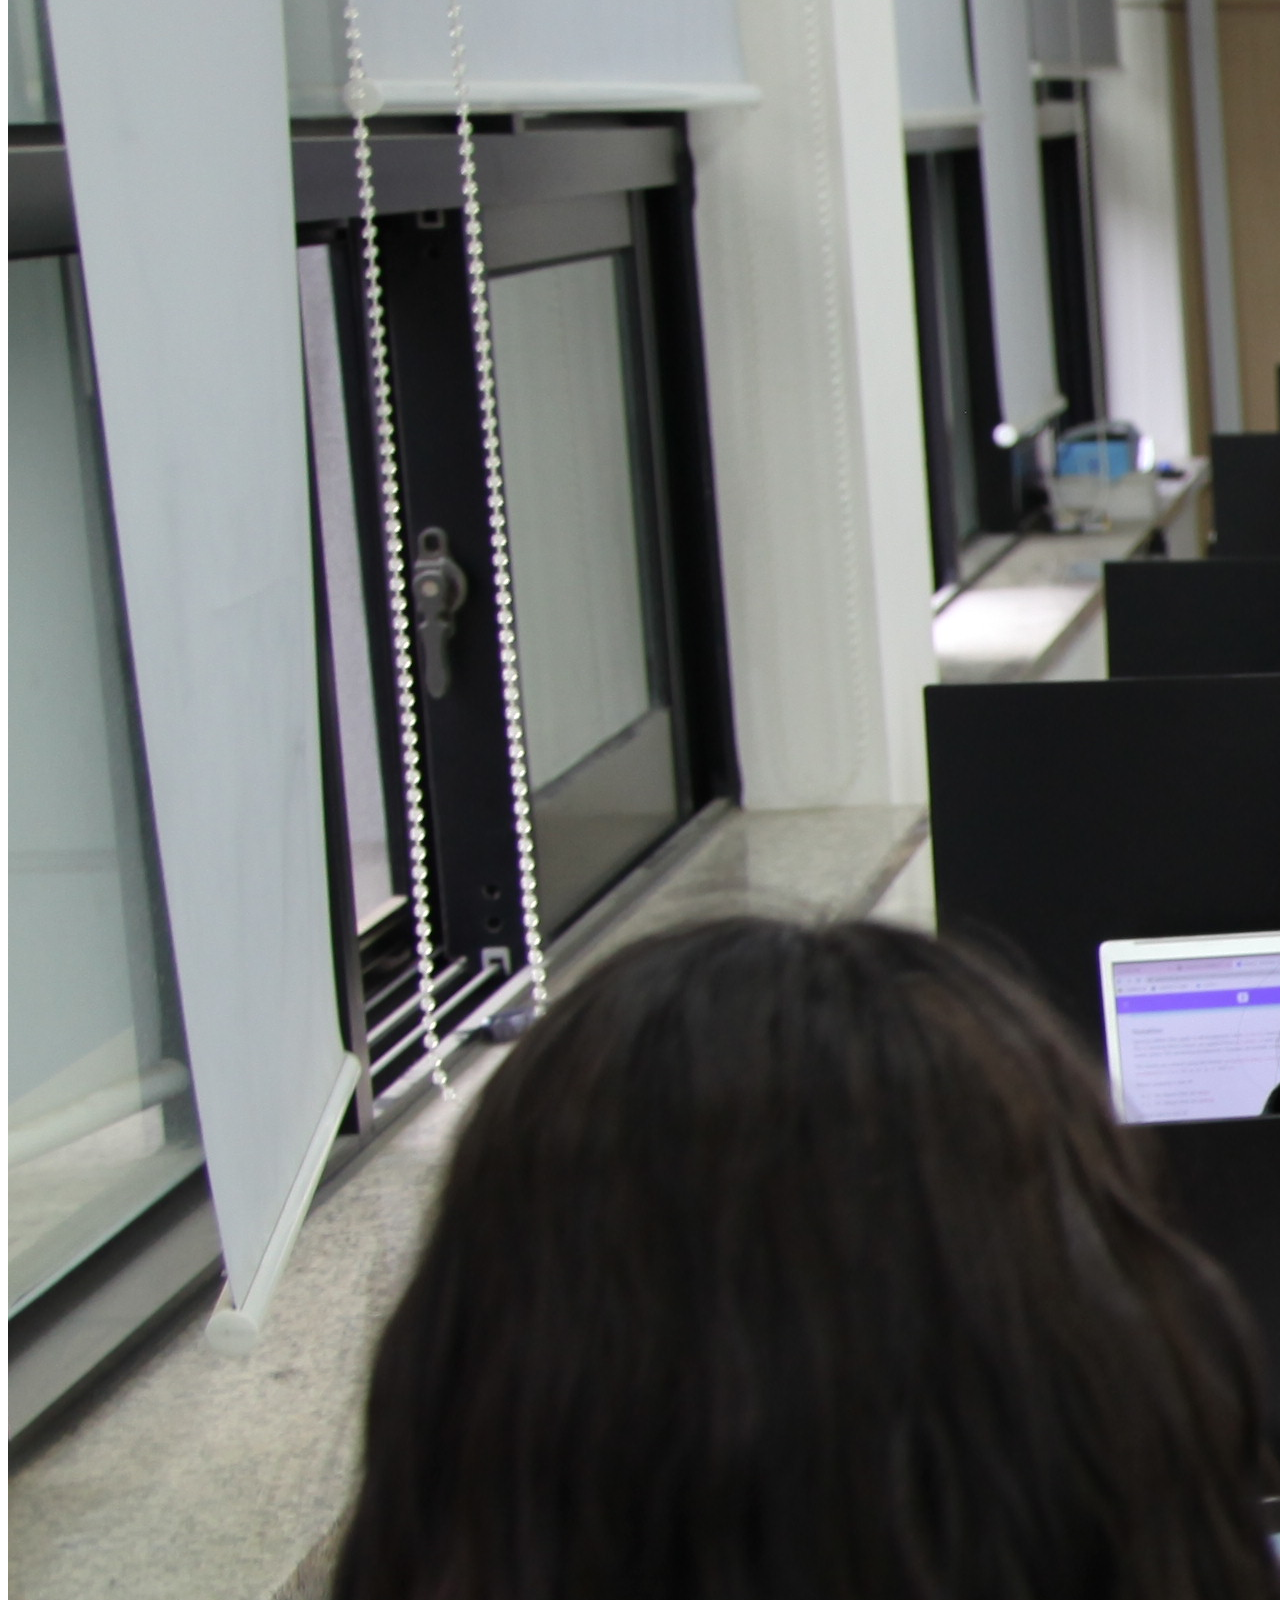
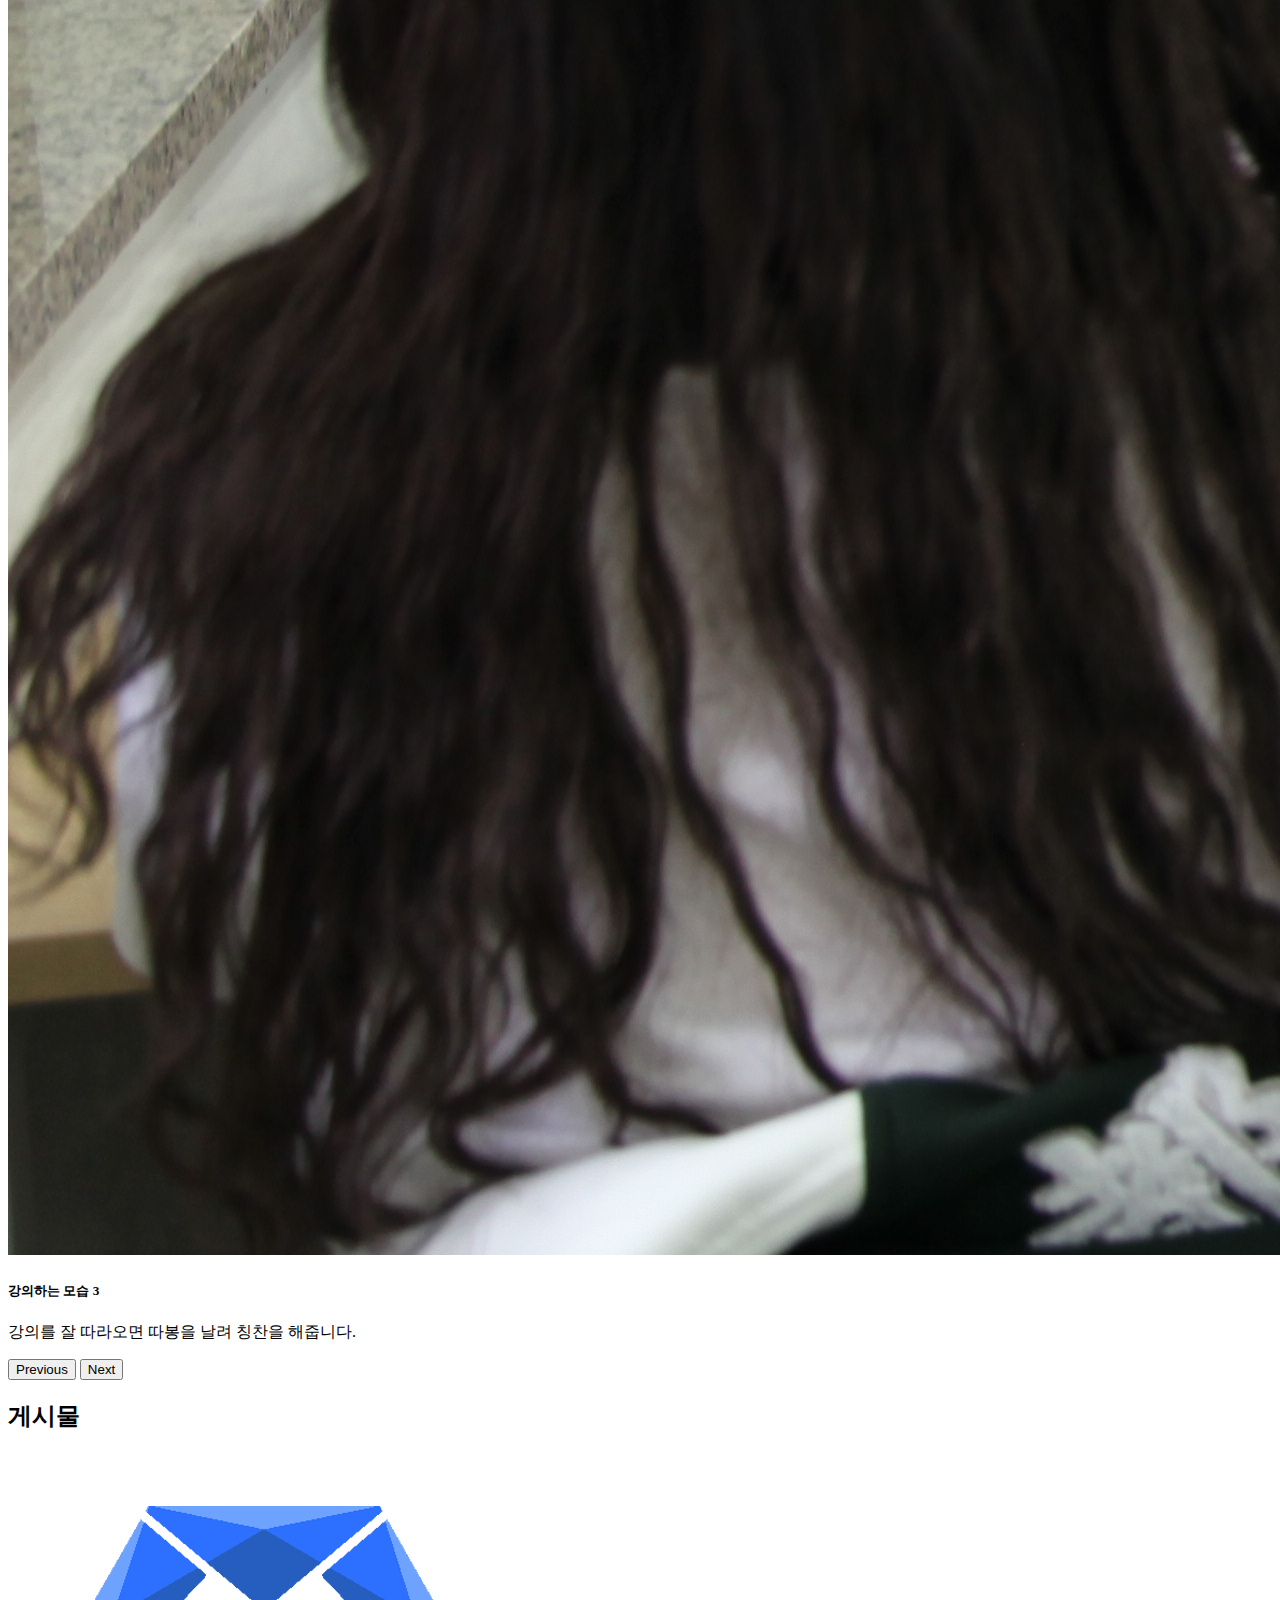
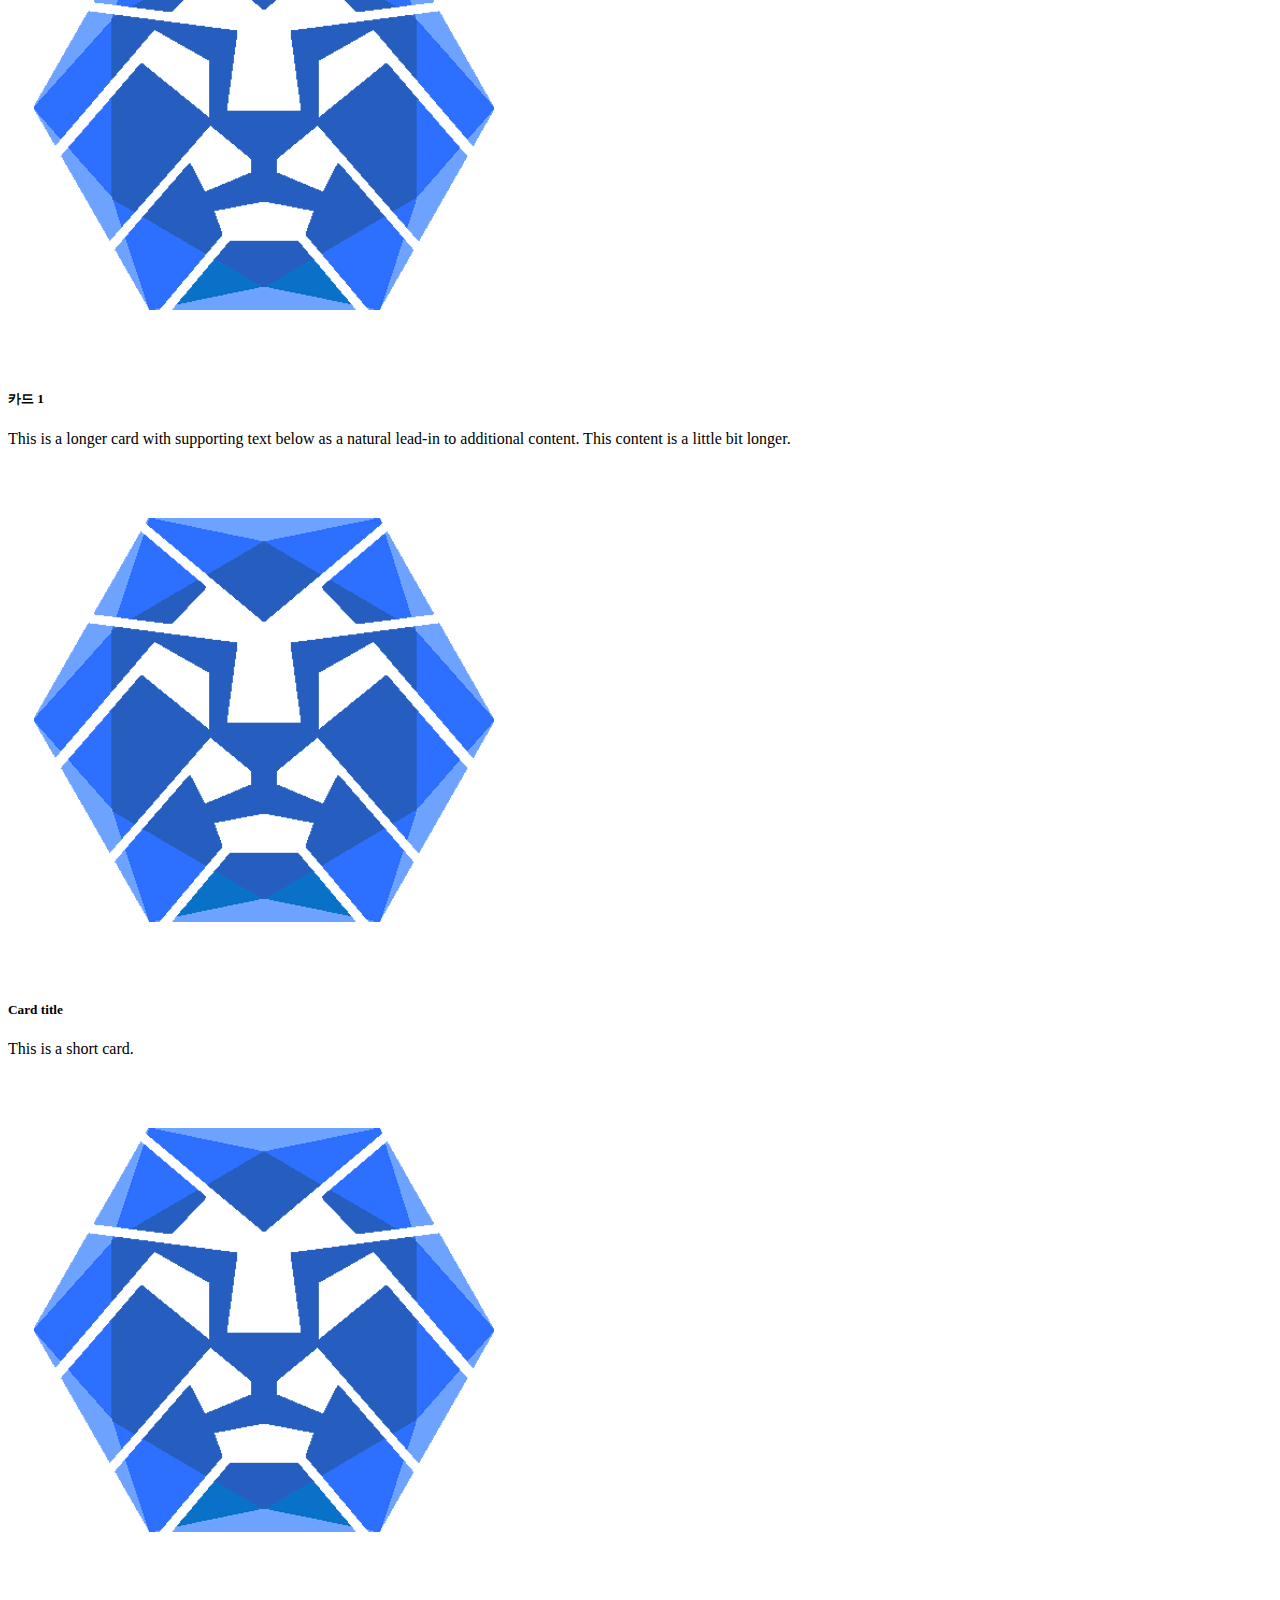
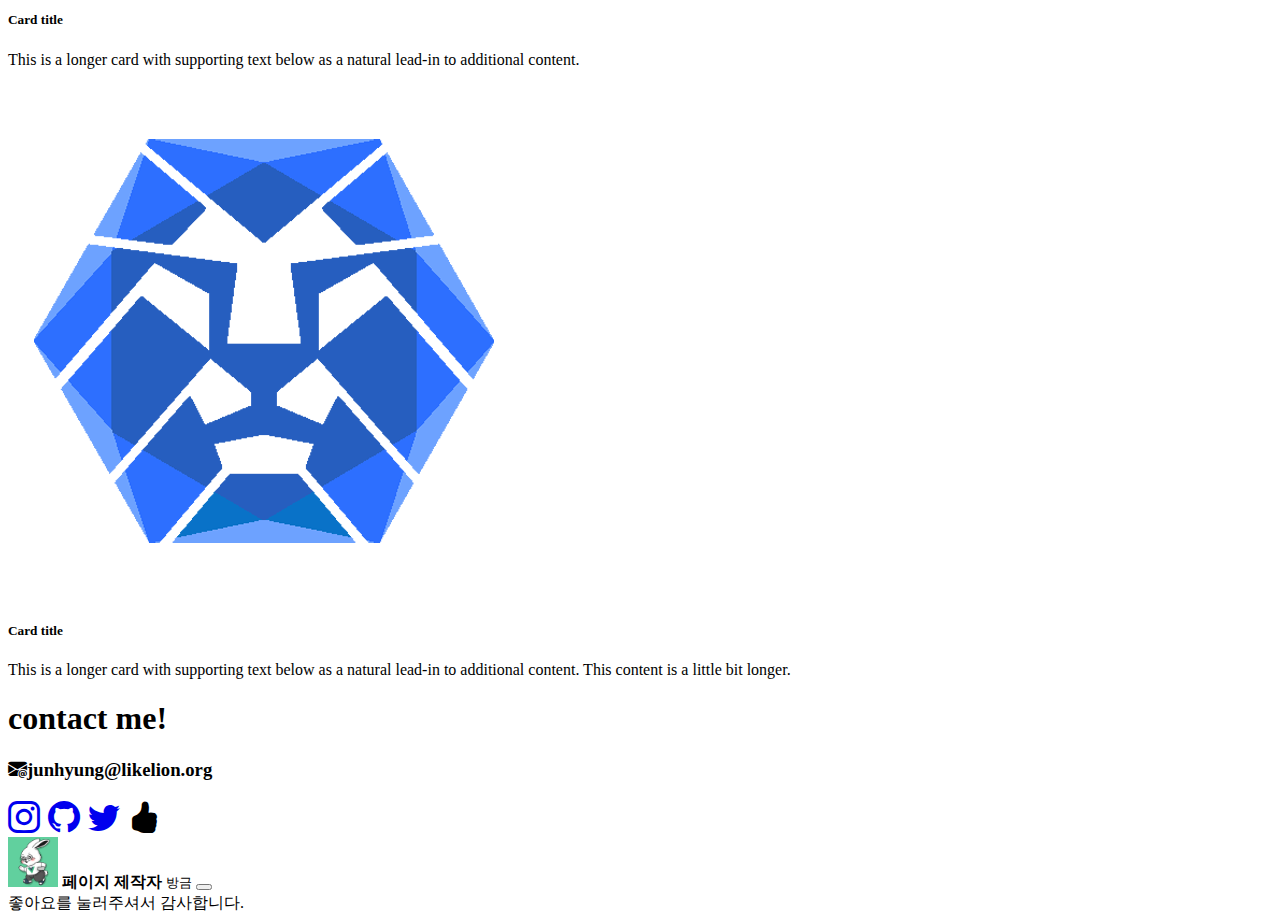
==== commit 110c9169: "2023/05/09 멋사중간" ====
--- a/bootstrap/index.html
+++ b/bootstrap/index.html
@@ -1,71 +1,217 @@
-<!doctype html>
-<html lang="ko">
-  <head>
-    <meta charset="utf-8">
-    <meta name="viewport" content="width=device-width, initial-scale=1">
-    <title>JJH's Profile</title>
-    <link href="https://cdn.jsdelivr.net/npm/bootstrap@5.3.0-alpha3/dist/css/bootstrap.min.css" rel="stylesheet" integrity="sha384-KK94CHFLLe+nY2dmCWGMq91rCGa5gtU4mk92HdvYe+M/SXH301p5ILy+dN9+nJOZ" crossorigin="anonymous">
-    <link rel="stylesheet" href="https://cdn.jsdelivr.net/npm/bootstrap-icons@1.10.5/font/bootstrap-icons.css">
-</head>
-  <body class="bg-dark">
-    <script src="https://cdn.jsdelivr.net/npm/bootstrap@5.3.0-alpha3/dist/js/bootstrap.bundle.min.js" integrity="sha384-ENjdO4Dr2bkBIFxQpeoTz1HIcje39Wm4jDKdf19U8gI4ddQ3GYNS7NTKfAdVQSZe" crossorigin="anonymous"></script>
-    <header>
-        <h3 class="bg-dark-subtle text-white fw-bold text-center py-2 mb-0">JJH's Profile</h3>
-    </header>
-    <section class="bg-dark py-3 border border-2 text-white">
-        <div class="container">
-            <div class="d-inline-block">
-                <img src="./img/Dev_jeans.png" alt="Profile image" class="rounded-circle" height="250">
-            </div>
-            <div class="d-inline-block">
-                <h1>Jun Hyung</h1>
-                <h2>Sungkyul University</h2>
-                <h3>안녕하세요 멋쟁이사자처럼 대학 11기 성결대 아기사자 조준형입니다.</h3>
-                <span class="badge text-bg-primary">#멋쟁이사자처럼</span>
-                <span class="badge text-bg-secondary">#컴퓨터공학과</span>
-                <span class="badge text-bg-success">#23학번</span>
-                <span class="badge text-bg-danger">#Dev</span>
-                <span class="badge text-bg-warning">#개발자</span>
-                <span class="badge text-bg-info">#아기사자</span>
-                <span class="badge text-bg-light">#BootStrap</span>
-                <span class="badge text-bg-dark">#헤헿</span>
-            </div>
-        </div>
-    </section>
-    <section class="bg-dark container">
-        <div class="row text-center">
-            <div class="col-md-4 col-sm-3 mt-3 d-flex jusify-content-center">
-                <a href="https://techit.education" target="_blank"><img src="./img/Dev_jeans01.png" class=" img-fluid" alt="lion with baby lion"></a>
-            </div>
-            <div class="col-md-4 col-sm-3 mt-3 d-flex jusify-content-center">
-                <a href="https://techit.education" target="_blank"><img src="./img/Dev_jeans02.png" class=" img-fluid" alt="lion with baby lion"></a>
-            </div>
-            <div class="col-md-4 col-sm-3 mt-3 d-flex jusify-content-center">
-                <a href="https://techit.education" target="_blank"><img src="./img/Dev_jeans03.png" class=" img-fluid" alt="lion with baby lion"></a>
-            </div>
-            <div class="col-md-4 col-sm-3 mt-3 d-flex jusify-content-center">
-                <a href="https://techit.education" target="_blank"><img src="./img/Dev_jeans04.png" class=" img-fluid" alt="lion with baby lion"></a>
-            </div>
-            <div class="col-md-4 col-sm-3 mt-3 d-flex jusify-content-center">
-                <a href="https://techit.education" target="_blank"><img src="./img/Dev_jeans05.png" class=" img-fluid" alt="lion with baby lion"></a>
-            </div>
-            <div class="col-md-4 col-sm-3 mt-3 d-flex jusify-content-center">
-                <a href="https://techit.education" target="_blank"><img src="./img/Dev_jeans06.png" class=" img-fluid" alt="lion with baby lion"></a>
-            </div>
-            <div class="col-md-4 col-sm-3 mt-3 d-flex jusify-content-center">
-                <a href="https://techit.education" target="_blank"><img src="./img/Dev_jeans07.png" class=" img-fluid" alt="lion with baby lion"></a>
-            </div>
-            <div class="col-md-4 col-sm-3 mt-3 d-flex jusify-content-center">
-                <a href="https://techit.education" target="_blank"><img src="./img/Dev_jeans08.png" class=" img-fluid" alt="lion with baby lion"></a>
-            </div>
-            <div class="col-md-4 col-sm-3 mt-3 d-flex jusify-content-center">
-                <a href="https://techit.education" target="_blank"><img src="./img/Dev_jeans09.png" class=" img-fluid" alt="lion with baby lion"></a>
-            </div>
-        <div>
-    </section>
-    <footer class="bg-dark-subtle text-white text-center">
-        <h1>contact me!</h1>
-        <h3><i class="bi bi-envelope-at-fill"></i>junhyung@likelion.org</h3>
-    </footer>
- </body>
+<!doctype html>
+<html lang="ko">
+
+<head>
+    <meta charset="utf-8">
+    <meta name="viewport" content="width=device-width, initial-scale=1">
+    <title>JJH's Profile</title>
+    <link href="https://cdn.jsdelivr.net/npm/bootstrap@5.3.0-alpha3/dist/css/bootstrap.min.css" rel="stylesheet"
+        integrity="sha384-KK94CHFLLe+nY2dmCWGMq91rCGa5gtU4mk92HdvYe+M/SXH301p5ILy+dN9+nJOZ" crossorigin="anonymous">
+    <link rel="stylesheet" href="https://cdn.jsdelivr.net/npm/bootstrap-icons@1.10.5/font/bootstrap-icons.css">
+</head>
+
+<body class="bg-dark" data-bs-target=".navbar" data-bs-spy="scroll">
+    <header>
+        <nav class="fixed-top navbar navbar-expand-lg bg-body-tertiary">
+            <div class="container">
+              <a class="navbar-brand" href="index.html">JunHyung</a>
+              <button class="navbar-toggler" type="button" data-bs-toggle="collapse" data-bs-target="#navbarNav" aria-controls="navbarNav" aria-expanded="false" aria-label="Toggle navigation">
+                <span class="navbar-toggler-icon"></span>
+              </button>
+              <div class="collapse navbar-collapse" id="navbarNav">
+                <ul class="navbar-nav ms-auto">
+                  <li class="nav-item">
+                    <a class="nav-link" href="#likelion">멋쟁이사자처럼</a>
+                  </li>
+                  <li class="nav-item">
+                    <a class="nav-link" href="#activity">활동모습</a>
+                  </li>
+                  <li class="nav-item">
+                    <a class="nav-link" href="#contents">게시물</a>
+                  </li>
+                </ul>
+              </div>
+            </div>
+          </nav>
+    </header>
+    <section class="bg-dark py-3 border border-2 text-white mt-5">
+        <div class="container">
+            <div class="d-inline-block">
+                <img src="./img/Dev_jeans.png" alt="Profile image" class="rounded-circle" height="250">
+            </div>
+            <div class="d-inline-block">
+                <h1>Jun Hyung</h1>
+                <h2>Sungkyul University</h2>
+                <h3>안녕하세요 멋쟁이사자처럼 대학 11기 성결대 아기사자 조준형입니다.</h3>
+                <span class="badge text-bg-primary">#멋쟁이사자처럼</span>
+                <span class="badge text-bg-secondary">#컴퓨터공학과</span>
+                <span class="badge text-bg-success">#23학번</span>
+                <span class="badge text-bg-danger">#Dev</span>
+                <span class="badge text-bg-warning">#개발자</span>
+                <span class="badge text-bg-info">#아기사자</span>
+                <span class="badge text-bg-light">#BootStrap</span>
+                <span class="badge text-bg-dark">#레벨업</span>
+            </div>
+        </div>
+        <section class="bg-dark py-3" id="likelion">
+            <div class="container text-white text-center">
+                <img class="mb-3" src="./img/img/logo.png" alt="멋쟁이사자처럼 성결대 로고" height="150">
+                <h3 class="fw-bold mb-3">멋쟁이 사자처럼 성결대 11기 아기사자</h3>
+                <p class="fw-light">멋쟁이사라처럼 대학은 테크 기반의 아이디어 실현을 위한 전국 최대 규모의 대학 연합 창업 동아리입니다.
+                    <br>23년 멋쟁이사라처럼 대학 11기 성결대 신규등록을 주도하며 운영진을 모집했습니다.
+                    <br>신규 등록 완료 후 멋쟁이사자처럼 대학 11기 아기사자로서 활동하고 있습니다.
+                </p>
+            </div>
+        </section>
+
+        <section id="activity">
+            <div class="container">
+                <div class="row">
+                    <div class="col-md-6 my-auto">
+                        <h2 class="mb-3 fw-bold text-center">활동 모습</h2>
+                        <p>방학동안 매주 진행된 멋쟁이 사자처럼 운영진 스터디 모임입니다.
+                            <br>HTML/CSS/JS 그리고 bootstrap을 학습하고, python과 Django를 학습했습니다.
+                            <br>지금까지 배운 내용을 통해서 멋쟁이사자처럼 성결대 홍보 페이지를 제작할 예정입니다.
+                        </p>
+                    </div>
+                    <div class="col-md-6">
+                        <div id="carouselExampleCaptions" class="carousel slide">
+                            <div class="carousel-indicators">
+                                <button type="button" data-bs-target="#carouselExampleCaptions" data-bs-slide-to="0"
+                                    class="active" aria-current="true" aria-label="Slide 1"></button>
+                                <button type="button" data-bs-target="#carouselExampleCaptions" data-bs-slide-to="1"
+                                    aria-label="Slide 2"></button>
+                                <button type="button" data-bs-target="#carouselExampleCaptions" data-bs-slide-to="2"
+                                    aria-label="Slide 3"></button>
+                            </div>
+                            <div class="carousel-inner">
+                                <div class="carousel-item active">
+                                    <img src="./img/img/1.JPG" class="d-block w-100" alt="...">
+                                    <div class="carousel-caption d-none d-md-block">
+                                        <h5>강의하는 모습 1</h5>
+                                        <p>멋쟁이사자처럼 성결대 운영진들에게 강의하는 모습</p>
+                                    </div>
+                                </div>
+                                <div class="carousel-item">
+                                    <img src="./img/img/2.JPG" class="d-block w-100" alt="...">
+                                    <div class="carousel-caption d-none d-md-block">
+                                        <h5>강의하는 모습 2</h5>
+                                        <p>멋쟁이사자처럼 성결대 운영진들에게 강의하는 모습</p>
+                                    </div>
+                                </div>
+                                <div class="carousel-item">
+                                    <img src="./img/img/3.JPG" class="d-block w-100" alt="...">
+                                    <div class="carousel-caption d-none d-md-block">
+                                        <h5>강의하는 모습 3</h5>
+                                        <p>강의를 잘 따라오면 따봉을 날려 칭찬을 해줍니다.</p>
+                                    </div>
+                                </div>
+                            </div>
+                            <button class="carousel-control-prev" type="button"
+                                data-bs-target="#carouselExampleCaptions" data-bs-slide="prev">
+                                <span class="carousel-control-prev-icon" aria-hidden="true"></span>
+                                <span class="visually-hidden">Previous</span>
+                            </button>
+                            <button class="carousel-control-next" type="button"
+                                data-bs-target="#carouselExampleCaptions" data-bs-slide="next">
+                                <span class="carousel-control-next-icon" aria-hidden="true"></span>
+                                <span class="visually-hidden">Next</span>
+                            </button>
+                        </div>
+                    </div>
+                </div>
+            </div>
+        </section>
+
+        <section class="py-5 bg-body-tertiary" id="contents">
+            <div class="container">
+                <h2 class="fw-bold text-center mb-5">게시물</h2>
+                <div class="row row-cols-1 row-cols-md-4 g-4">
+                    <div class="col">
+                        <div class="card h-100">
+                            <img src="./img/img/logo.png" class="card-img-top" alt="...">
+                            <div class="card-body">
+                                <h5 class="card-title">카드 1</h5>
+                                <p class="card-text">This is a longer card with supporting text below as a natural
+                                    lead-in to additional content. This content is a little bit longer.</p>
+                            </div>
+                        </div>
+                    </div>
+                    <div class="col">
+                        <div class="card h-100">
+                            <img src="./img/img/logo.png" class="card-img-top" alt="...">
+                            <div class="card-body">
+                                <h5 class="card-title">Card title</h5>
+                                <p class="card-text">This is a short card.</p>
+                            </div>
+                        </div>
+                    </div>
+                    <div class="col">
+                        <div class="card h-100">
+                            <img src="./img/img/logo.png" class="card-img-top" alt="...">
+                            <div class="card-body">
+                                <h5 class="card-title">Card title</h5>
+                                <p class="card-text">This is a longer card with supporting text below as a natural
+                                    lead-in to additional content.</p>
+                            </div>
+                        </div>
+                    </div>
+                    <div class="col">
+                        <div class="card h-100">
+                            <img src="./img/img/logo.png" class="card-img-top" alt="...">
+                            <div class="card-body">
+                                <h5 class="card-title">Card title</h5>
+                                <p class="card-text">This is a longer card with supporting text below as a natural
+                                    lead-in to additional content. This content is a little bit longer.</p>
+                            </div>
+                        </div>
+                    </div>
+                </div>
+            </div>
+        </section>
+        <footer class="bg-dark-subtle text-white text-center">
+            <h1>contact me!</h1>
+            <h3><i class="bi bi-envelope-at-fill"></i>junhyung@likelion.org</h3>
+            <div style="font-size: 2rem;">
+                <a href="https://www.instagram.com" class="text-white" target="_blank"><i
+                        class="bi bi-instagram mx-3"></i></a>
+                <a href="https://github.com" class="text-white" target="_blank"><i class="bi bi-github mx-3"></i></a>
+                <a href="https://twitter.com" class="text-white" target="_blank"><i class="bi bi-twitter mx-3"></i></a>
+                <i id="liveToastBtn" class="bi bi-hand-thumbs-up-fill" data-bs-toggle="tooltip" data-bs-placement="right"
+                    data-bs-title="이 페이지가 마음에 드시면 좋아요를 눌러주세요"></i>
+            </div>
+        </footer>
+        <div class="toast-container position-fixed top-0 end-0 p-3">
+            <div id="liveToast" class="toast" role="alert" aria-live="assertive" aria-atomic="true">
+                <div class="toast-header">
+                    <img src="./img/Dev_jeans03.png" class="rounded me-2" alt="..."height=50>
+                    <strong class="me-auto">페이지 제작자</strong>
+                    <small>방금</small>
+                    <button type="button" class="btn-close" data-bs-dismiss="toast" aria-label="Close"></button>
+                </div>
+                <div class="toast-body text-black">
+                    좋아요를 눌러주셔서 감사합니다.
+                </div>
+            </div>
+        </div>
+        <script src="https://cdn.jsdelivr.net/npm/bootstrap@5.3.0-alpha3/dist/js/bootstrap.bundle.min.js"
+            integrity="sha384-ENjdO4Dr2bkBIFxQpeoTz1HIcje39Wm4jDKdf19U8gI4ddQ3GYNS7NTKfAdVQSZe"
+            crossorigin="anonymous"></script>
+        <script>
+            const tooltipTriggerList = document.querySelectorAll('[data-bs-toggle="tooltip"]')
+            const tooltipList = [...tooltipTriggerList].map(tooltipTriggerEl => new bootstrap.Tooltip(tooltipTriggerEl))
+        </script>
+        <script>
+            const toastTrigger = document.getElementById('liveToastBtn')
+            const toastLiveExample = document.getElementById('liveToast')
+
+            if (toastTrigger) {
+                const toastBootstrap = bootstrap.Toast.getOrCreateInstance(toastLiveExample)
+                toastTrigger.addEventListener('click', () => {
+                    toastBootstrap.show()
+                })
+            }
+        </script>
+</body>
+
 </html>